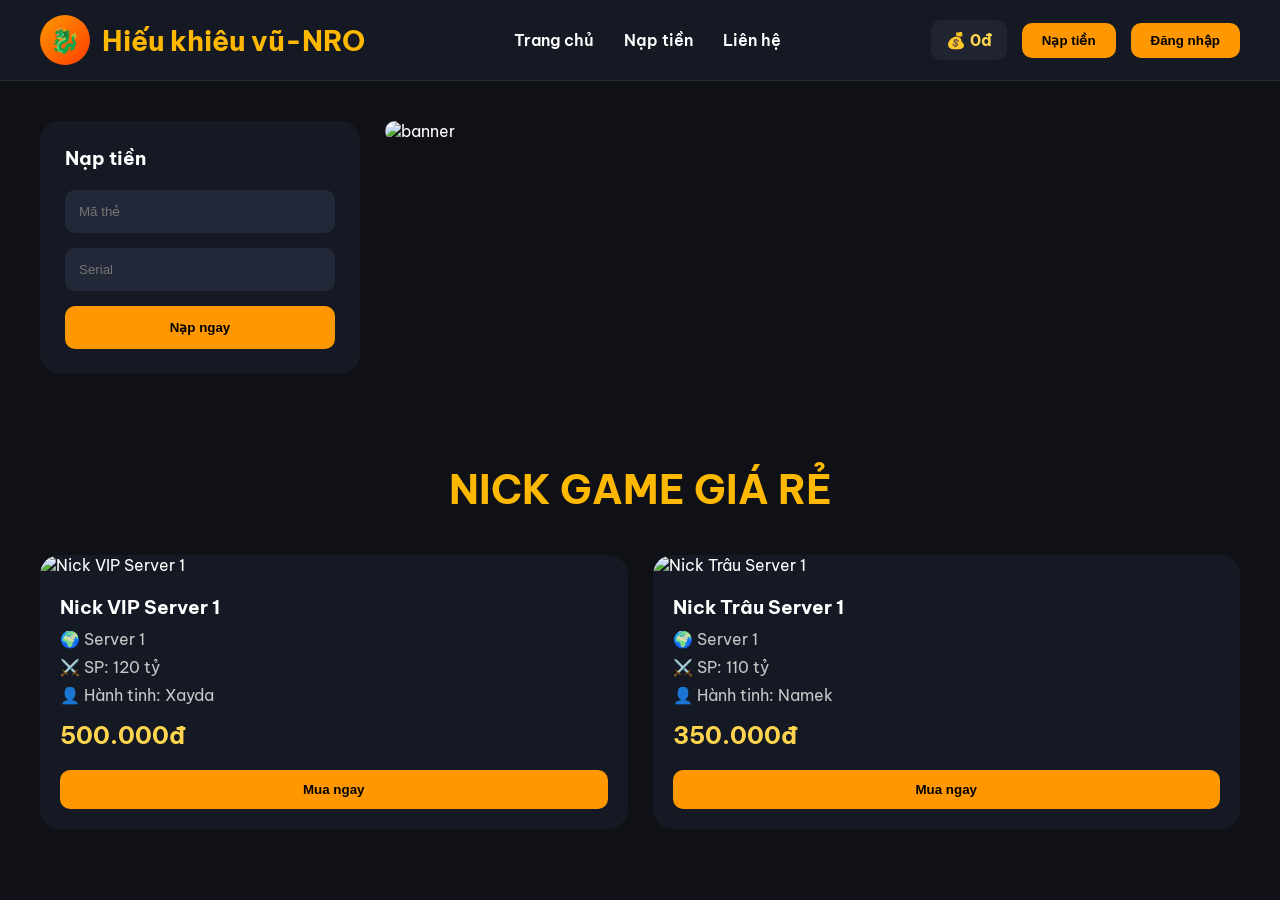
==== index.html @ 73c01722 "upload web" ====
<!DOCTYPE html>
<html lang="vi">
<head>
  <meta charset="UTF-8">
  <meta name="viewport" content="width=device-width, initial-scale=1.0">

  <title>Dragon Store</title>

  <link rel="preconnect" href="https://fonts.googleapis.com">
  <link rel="preconnect" href="https://fonts.gstatic.com" crossorigin>

  <link href="https://fonts.googleapis.com/css2?family=Be+Vietnam+Pro:wght@300;400;500;600;700;800&display=swap" rel="stylesheet">

  <link rel="stylesheet" href="css/style.css">
</head>
<body>

  <header>

    <div class="container navbar">

      <div class="logo">
        <div class="logo-icon">🐉</div>
        <h1>Hiếu khiêu vũ-NRO</h1>
      </div>

      <nav>
        <a href="#">Trang chủ</a>
        <a href="#">Nạp tiền</a>
        <a href="#">Liên hệ</a>
      </nav>

      <div class="header-right">

        <div class="balance" id="balance">
          💰 0đ
        </div>
        <button class="login-btn" onclick="openDepositModal()">
          Nạp tiền
        </button>

        <button class="login-btn">
          Đăng nhập
        </button>

      </div>

    </div>

  </header>

  <section class="hero">

    <div class="container hero-wrapper">

      <div class="deposit-box">

        <h3>Nạp tiền</h3>

        <input type="text" placeholder="Mã thẻ">
        <input type="text" placeholder="Serial">

        <button>Nạp ngay</button>

      </div>

      <div class="banner">

        <img src="images/banner.jpg" alt="banner">

      </div>

    </div>

  </section>

  <section class="products">

    <div class="container">

      <div class="section-title">
        <h2>NICK GAME GIÁ RẺ</h2>
      </div>

      <div id="nick-list" class="nick-grid"></div>

    </div>

  </section>

  <script src="js/main.js"></script>
  <div class="modal" id="deposit-modal">

  <div class="modal-content">

    <span class="close-btn" onclick="closeDepositModal()">
      &times;
    </span>

    <h2>Nạp tiền vào tài khoản</h2>

    <input 
      type="number"
      id="deposit-input"
      placeholder="Nhập số tiền"
    >

    <button onclick="depositMoney()">
      Xác nhận nạp
    </button>

  </div>

</div>
<script src="js/main.js"></script>

</body>
</html>
---- css/style.css ----
*{
    margin:0;
    padding:0;
    box-sizing:border-box;
}

body{
    font-family:'Be Vietnam Pro',sans-serif;
    background:#0f1117;
    color:white;
}

a{
    text-decoration:none;
    color:white;
}

.container{
    width:1200px;
    max-width:95%;
    margin:auto;
}

header{
    background:#151923;
    border-bottom:1px solid rgba(255,255,255,0.08);
}

.navbar{
    height:80px;
    display:flex;
    align-items:center;
    justify-content:space-between;
}

.logo{
    display:flex;
    align-items:center;
    gap:12px;
}

.logo h1{
    font-size:28px;
    color:#ffb800;
}

.logo-icon{
    width:50px;
    height:50px;
    border-radius:50%;
    background:linear-gradient(135deg,#ff9800,#ff3d00);
    display:flex;
    align-items:center;
    justify-content:center;
    font-size:24px;
}

nav{
    display:flex;
    gap:30px;
}

nav a{
    font-weight:600;
    transition:0.3s;
}

nav a:hover{
    color:#ffb800;
}

.header-right{
    display:flex;
    align-items:center;
    gap:15px;
}

.balance{
    background:#1f2430;
    padding:10px 15px;
    border-radius:10px;
    color:#ffd54f;
    font-weight:700;
}

.login-btn{
    padding:10px 20px;
    border:none;
    background:#ff9800;
    color:black;
    font-weight:bold;
    border-radius:10px;
    cursor:pointer;
}

.hero{
    padding:40px 0;
}

.hero-wrapper{
    display:flex;
    gap:25px;
}

.deposit-box{
    width:320px;
    background:#151923;
    padding:25px;
    border-radius:20px;
}

.deposit-box h3{
    margin-bottom:20px;
}

.deposit-box input{
    width:100%;
    padding:14px;
    margin-bottom:15px;
    border:none;
    border-radius:10px;
    background:#222838;
    color:white;
}

.deposit-box button{
    width:100%;
    padding:14px;
    border:none;
    background:#ff9800;
    border-radius:10px;
    font-weight:bold;
    cursor:pointer;
}

.banner{
    flex:1;
}

.banner img{
    width:100%;
    height:100%;
    object-fit:cover;
    border-radius:20px;
}

.products{
    padding:50px 0;
}

.section-title{
    text-align:center;
    margin-bottom:40px;
}

.section-title h2{
    font-size:40px;
    color:#ffb800;
}

.nick-grid{
    display:grid;
    grid-template-columns:repeat(auto-fit,minmax(250px,1fr));
    gap:25px;
}

.nick-card{
    background:#151923;
    border-radius:20px;
    overflow:hidden;
    transition:0.3s;
}

.nick-card:hover{
    transform:translateY(-5px);
}

.nick-card img{
    width:100%;
    height:220px;
    object-fit:cover;
}

.nick-content{
    padding:20px;
}

.nick-content h3{
    margin-bottom:10px;
}

.info{
    margin-bottom:8px;
    color:#c7c7c7;
}

.price{
    margin-top:15px;
    color:#ffd54f;
    font-size:24px;
    font-weight:700;
}

.buy-btn{
    width:100%;
    margin-top:20px;
    padding:12px;
    border:none;
    background:#ff9800;
    border-radius:10px;
    font-weight:bold;
    cursor:pointer;
}
.modal{
    position:fixed;
    inset:0;
    background:rgba(0,0,0,0.7);
    display:none;
    justify-content:center;
    align-items:center;
    z-index:999;
}

.modal-content{
    width:400px;
    background:#151923;
    padding:30px;
    border-radius:20px;
    position:relative;
}

.modal-content h2{
    margin-bottom:20px;
}

.modal-content input{
    width:100%;
    padding:14px;
    border:none;
    border-radius:10px;
    background:#222838;
    color:white;
    margin-bottom:20px;
}

.modal-content button{
    width:100%;
    padding:14px;
    border:none;
    background:#ff9800;
    border-radius:10px;
    font-weight:bold;
    cursor:pointer;
}

.close-btn{
    position:absolute;
    top:15px;
    right:20px;
    font-size:30px;
    cursor:pointer;
}
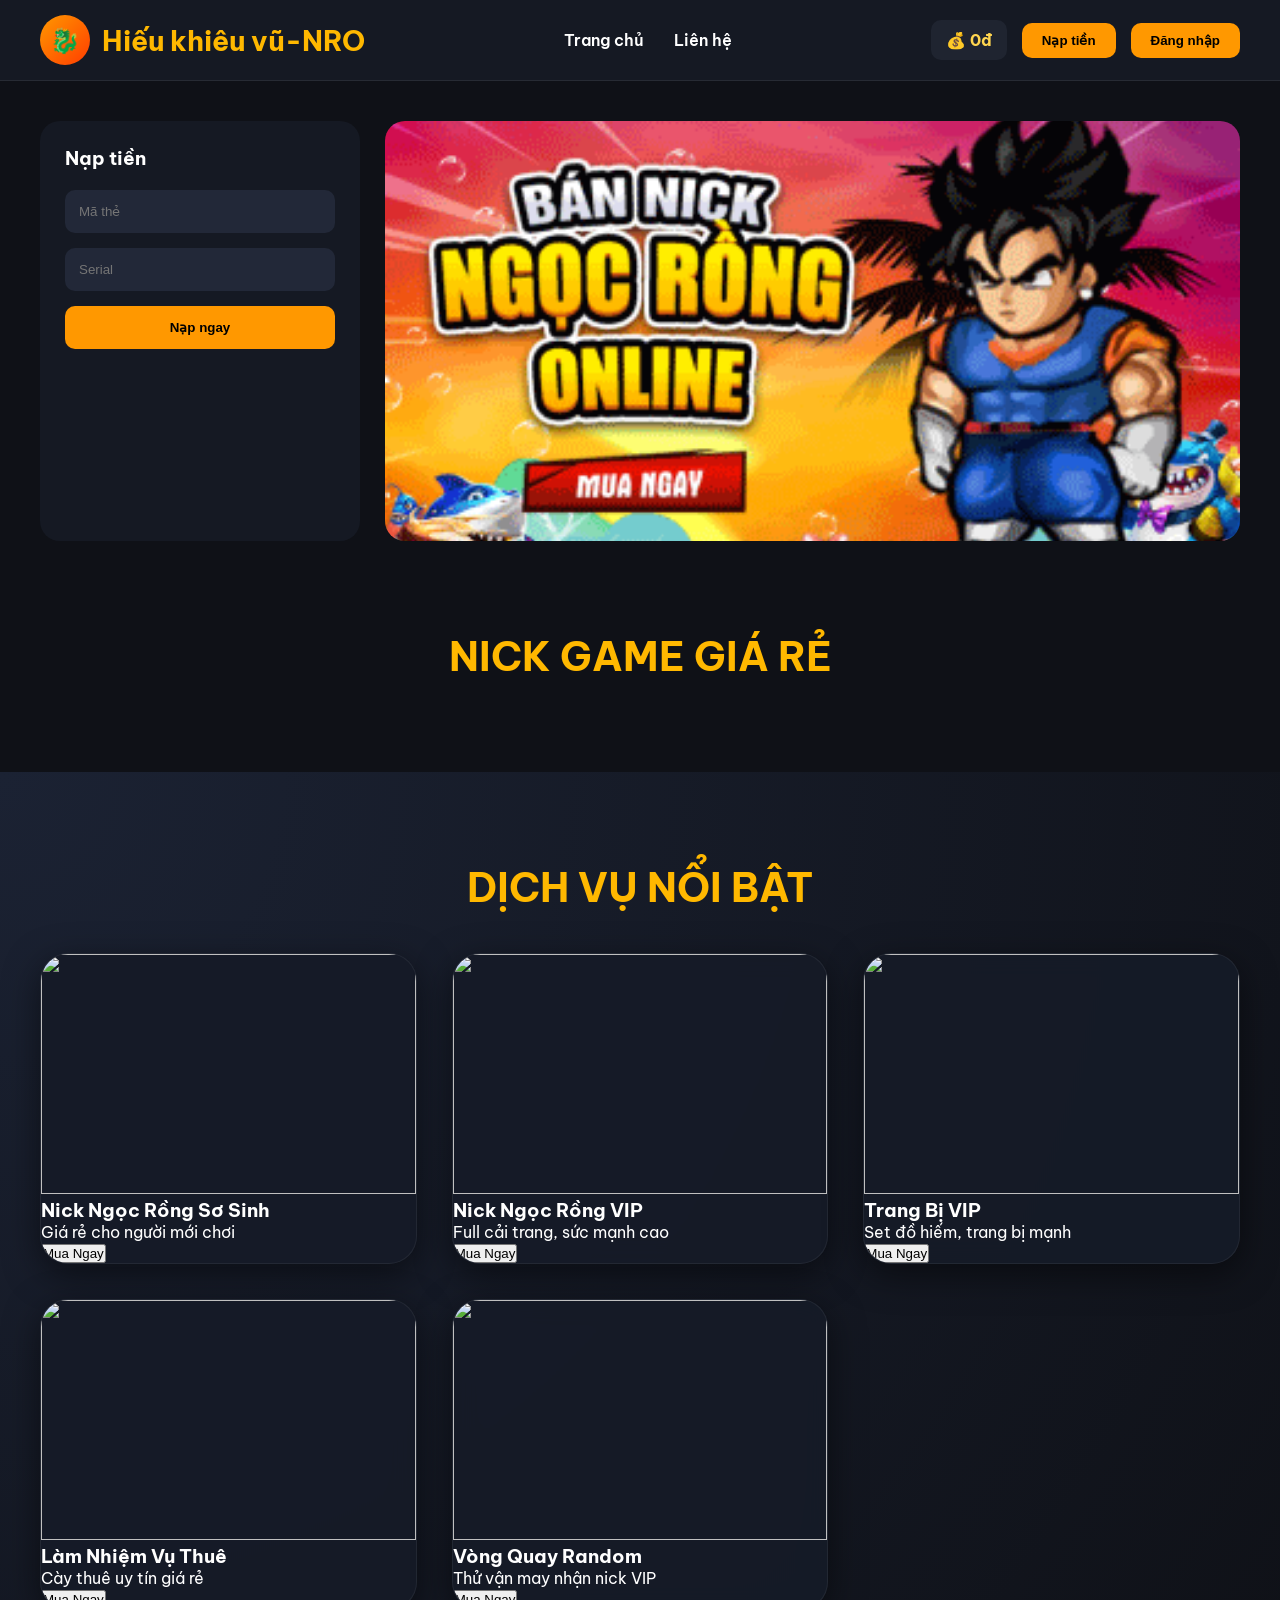
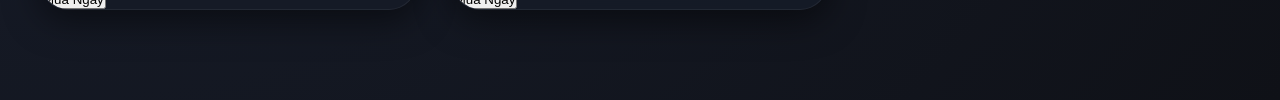
==== commit 0c6e4fb0: "upload web" ====
--- a/index.html
+++ b/index.html
@@ -26,8 +26,7 @@
 
       <nav>
         <a href="#">Trang chủ</a>
-        <a href="#">Nạp tiền</a>
-        <a href="#">Liên hệ</a>
+        <a href="https://www.facebook.com/share/18gwoZBv5W/" target="_blank">Liên hệ</a>
       </nav>
 
       <div class="header-right">
@@ -66,9 +65,13 @@
 
       <div class="banner">
 
-        <img src="images/banner.jpg" alt="banner">
+  <img 
+    id="slider"
+    src="images/hinh1.jpg"
+    alt="banner"
+  >
 
-      </div>
+</div>
 
     </div>
 
@@ -112,6 +115,66 @@
   </div>
 
 </div>
+<section class="services">
+
+  <div class="container">
+
+    <div class="section-title">
+      <h2>DỊCH VỤ NỔI BẬT</h2>
+    </div>
+
+    <div class="service-grid">
+
+      <div class="service-card">
+        <img src="images/sosinh.jpg" alt="">
+        <h3>Nick Ngọc Rồng Sơ Sinh</h3>
+        <p>Giá rẻ cho người mới chơi</p>
+        <a href="sosinh.html">
+          <button>Mua Ngay</button>
+        </a>
+      </div>
+
+      <div class="service-card">
+        <img src="images/vip.jpg" alt="">
+        <h3>Nick Ngọc Rồng VIP</h3>
+        <p>Full cải trang, sức mạnh cao</p>
+        <a href="nickvip.html">
+          <button>Mua Ngay</button>
+        </a>
+      </div>
+
+      <div class="service-card">
+        <img src="images/trangbi.jpg" alt="">
+        <h3>Trang Bị VIP</h3>
+        <p>Set đồ hiếm, trang bị mạnh</p>
+        <a href="trangbivip.html">
+          <button>Mua Ngay</button>
+        </a>
+      </div>
+
+      <div class="service-card">
+        <img src="images/thue.jpg" alt="">
+        <h3>Làm Nhiệm Vụ Thuê</h3>
+        <p>Cày thuê uy tín giá rẻ</p>
+        <a href="nhiemvuthue.html">
+          <button>Mua Ngay</button>
+        </a>
+      </div>
+
+      <div class="service-card">
+        <img src="images/random.jpg" alt="">
+        <h3>Vòng Quay Random</h3>
+        <p>Thử vận may nhận nick VIP</p>
+        <a href="vongquay.html">
+          <button>Mua Ngay</button>
+        </a>
+      </div>
+
+    </div>
+
+  </div>
+
+</section>
 <script src="js/main.js"></script>
 
 </body>
--- a/css/style.css
+++ b/css/style.css
@@ -135,13 +135,16 @@
 
 .banner{
     flex:1;
+    height:420px;
 }
 
 .banner img{
     width:100%;
-    height:100%;
+    height:420px;
     object-fit:cover;
     border-radius:20px;
+    display:block;
+    transition:opacity 0.3s ease;
 }
 
 .products{
@@ -259,4 +262,154 @@
     right:20px;
     font-size:30px;
     cursor:pointer;
+}
+.services{
+    padding:90px 0;
+    background:
+    radial-gradient(circle at top left,#1b2233,#0f1117);
+}
+
+.service-grid{
+    display:grid;
+    grid-template-columns:repeat(auto-fit,minmax(300px,1fr));
+    gap:35px;
+}
+
+.service-card{
+    position:relative;
+    background:rgba(22,27,39,0.95);
+    border-radius:28px;
+    overflow:hidden;
+    transition:0.45s;
+    border:1px solid rgba(255,255,255,0.06);
+    box-shadow:
+    0 10px 35px rgba(0,0,0,0.5);
+    backdrop-filter:blur(12px);
+}
+
+.service-card::before{
+    content:'';
+    position:absolute;
+    inset:0;
+    background:
+    linear-gradient(
+        135deg,
+        rgba(255,152,0,0.15),
+        transparent,
+        transparent
+    );
+    opacity:0;
+    transition:0.4s;
+}
+
+.service-card:hover::before{
+    opacity:1;
+}
+
+.service-card:hover{
+    transform:
+    translateY(-12px)
+    scale(1.02);
+
+    border-color:
+    rgba(255,184,0,0.4);
+
+    box-shadow:
+    0 20px 50px rgba(255,152,0,0.2);
+}
+
+.service-card img{
+    width:100%;
+    height:240px;
+    object-fit:cover;
+    transition:0.5s;
+}
+
+.service-card:hover img{
+    transform:scale(1.08);
+}
+.service-card:hover h3{
+
+    color:white;
+
+}
+
+.service-content{
+    padding:28px;
+    text-align:center;
+}
+
+.service-content h3{
+
+    font-size:34px;
+
+    font-weight:900;
+
+    color:#ffb800;
+
+    text-align:center;
+
+    margin-bottom:20px;
+
+    line-height:1.4;
+
+    text-transform:uppercase;
+
+    transition:0.3s;
+
+}
+
+.service-content p{
+
+    color:#d7dce5;
+
+    font-size:20px;
+
+    font-weight:600;
+
+    text-align:center;
+
+    margin-bottom:30px;
+
+}
+
+.service-content button{
+
+    width:100%;
+
+    padding:18px;
+
+    border:2px solid #ff9800;
+
+    border-radius:18px;
+
+    background:transparent;
+
+    color:#ffb800;
+
+    font-size:22px;
+
+    font-weight:900;
+
+    letter-spacing:1px;
+
+    cursor:pointer;
+
+    transition:0.35s;
+
+    text-transform:uppercase;
+
+}
+
+.service-content button:hover{
+
+    background:#ff9800;
+
+    color:white;
+
+    transform:translateY(-4px);
+
+    box-shadow:
+    0 12px 35px rgba(255,152,0,0.45);
+
 }
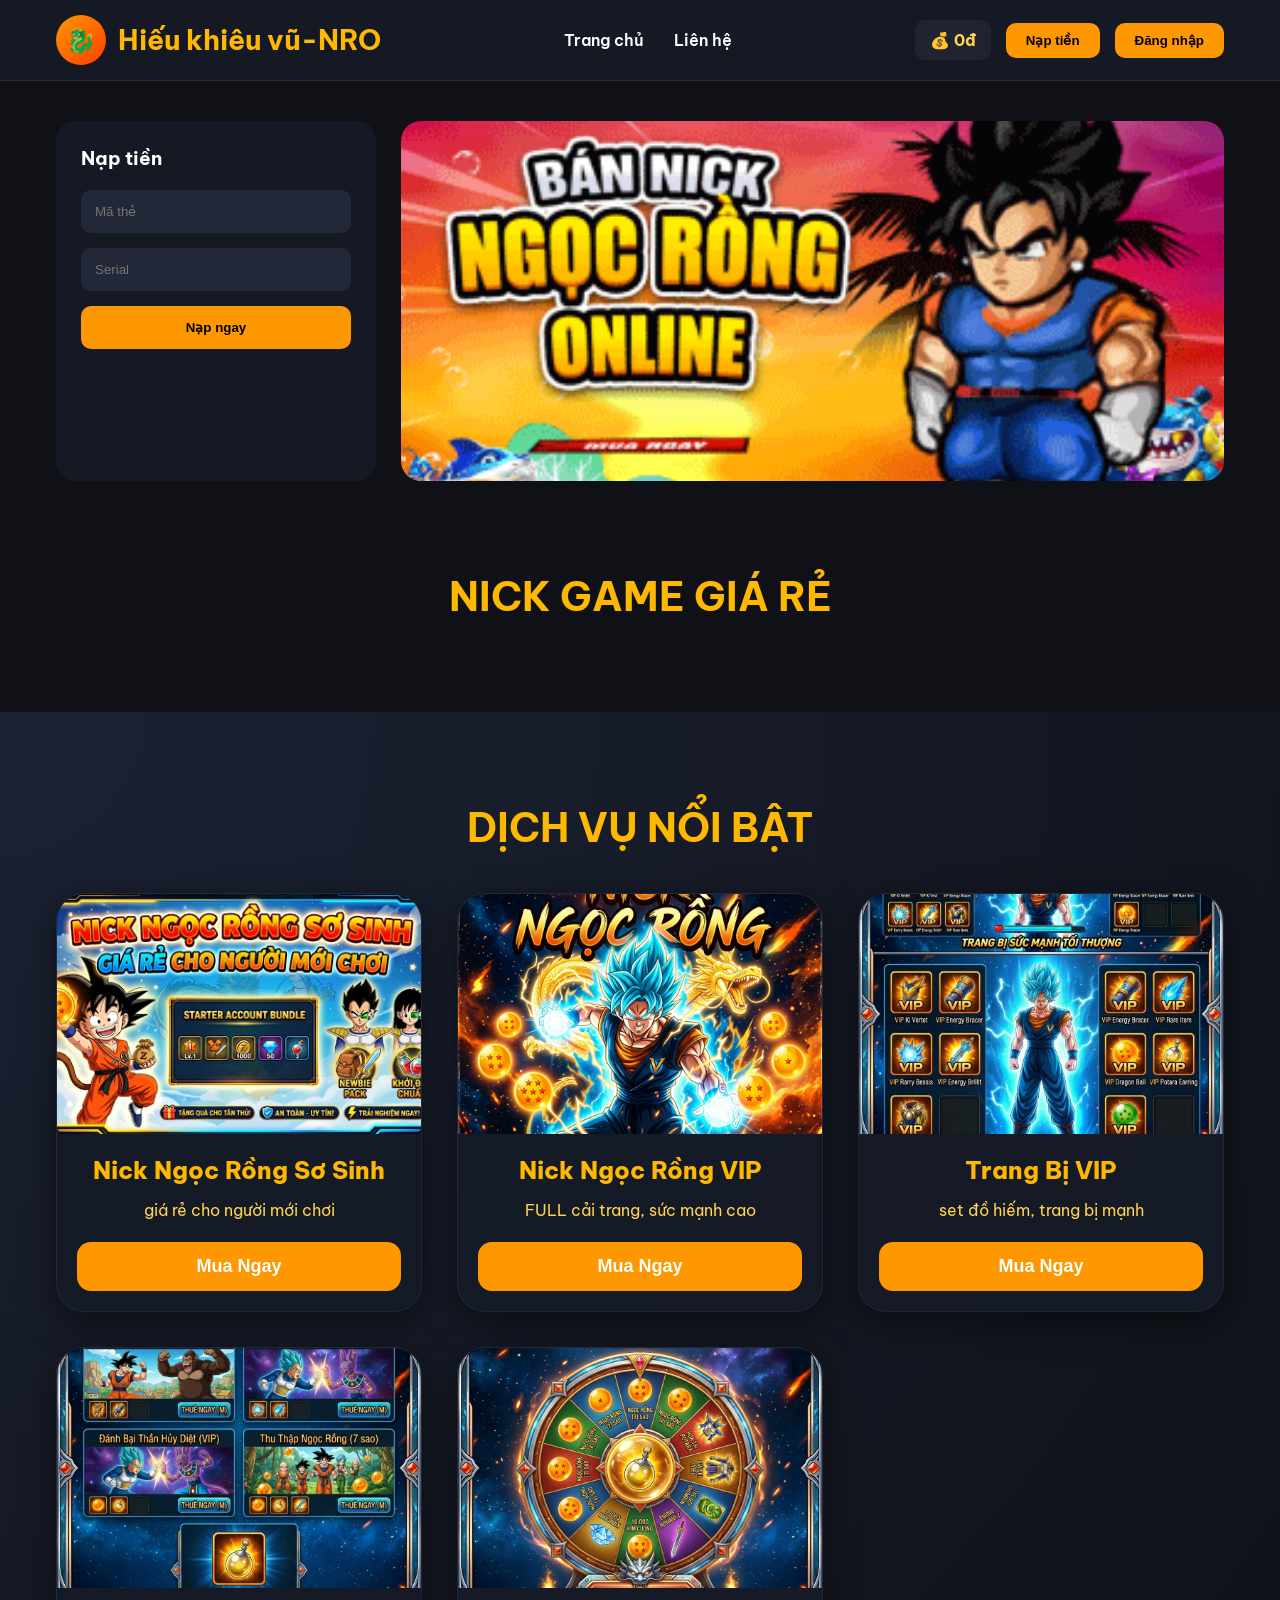
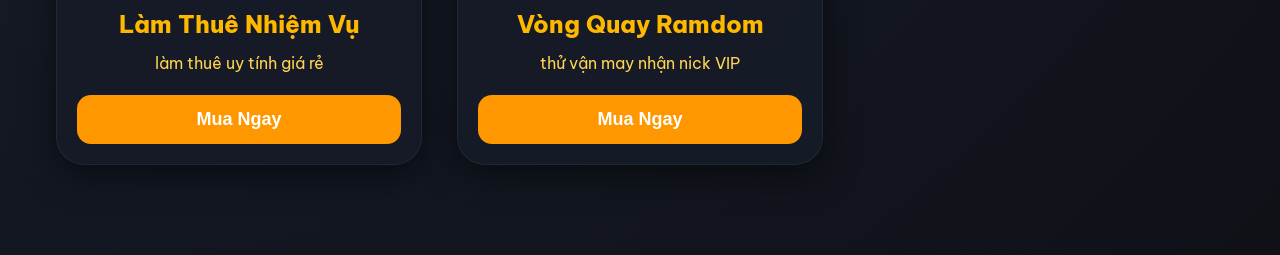
==== commit 368b3fe7: "upload web" ====
--- a/index.html
+++ b/index.html
@@ -127,47 +127,57 @@
 
       <div class="service-card">
         <img src="images/sosinh.jpg" alt="">
-        <h3>Nick Ngọc Rồng Sơ Sinh</h3>
-        <p>Giá rẻ cho người mới chơi</p>
-        <a href="sosinh.html">
-          <button>Mua Ngay</button>
-        </a>
+        <div class="service-content">
+          <h3>Nick Ngọc Rồng Sơ Sinh</h3>
+          <p>giá rẻ cho người mới chơi</p>
+          <a href="nicksosinh.html">
+            <button>Mua Ngay</button>
+          </a>
+        </div>
       </div>
 
       <div class="service-card">
         <img src="images/vip.jpg" alt="">
-        <h3>Nick Ngọc Rồng VIP</h3>
-        <p>Full cải trang, sức mạnh cao</p>
-        <a href="nickvip.html">
-          <button>Mua Ngay</button>
-        </a>
+        <div class="service-content">
+          <h3>Nick Ngọc Rồng VIP</h3>
+          <p>FULL cải trang, sức mạnh cao</p>
+          <a href="nickvip.html">
+            <button>Mua Ngay</button>
+          </a>
+        </div>
       </div>
 
       <div class="service-card">
-        <img src="images/trangbi.jpg" alt="">
-        <h3>Trang Bị VIP</h3>
-        <p>Set đồ hiếm, trang bị mạnh</p>
-        <a href="trangbivip.html">
-          <button>Mua Ngay</button>
-        </a>
+        <img src="images/trangbivip.jpg" alt="">
+        <div class="service-content">
+          <h3>Trang Bị VIP</h3>
+          <p>set đồ hiếm, trang bị mạnh</p>
+          <a href="trangbivip.html">
+            <button>Mua Ngay</button>
+          </a>
+        </div>
       </div>
 
       <div class="service-card">
         <img src="images/thue.jpg" alt="">
-        <h3>Làm Nhiệm Vụ Thuê</h3>
-        <p>Cày thuê uy tín giá rẻ</p>
-        <a href="nhiemvuthue.html">
-          <button>Mua Ngay</button>
-        </a>
+        <div class="service-content">
+          <h3>Làm Thuê Nhiệm Vụ</h3>
+          <p>làm thuê uy tính giá rẻ</p>
+          <a href="lamthue.html">
+            <button>Mua Ngay</button>
+          </a>
+        </div>
       </div>
 
       <div class="service-card">
-        <img src="images/random.jpg" alt="">
-        <h3>Vòng Quay Random</h3>
-        <p>Thử vận may nhận nick VIP</p>
-        <a href="vongquay.html">
-          <button>Mua Ngay</button>
-        </a>
+        <img src="images/ramdom.jpg" alt="">
+        <div class="service-content">
+          <h3>Vòng Quay Ramdom</h3>
+          <p>thử vận may nhận nick VIP</p>
+          <a href="vongquay.html">
+            <button>Mua Ngay</button>
+          </a>
+        </div>
       </div>
 
     </div>
--- a/css/style.css
+++ b/css/style.css
@@ -4,6 +4,11 @@
     box-sizing:border-box;
 }
 
+html,
+body{
+    overflow-x:hidden;
+}
+
 body{
     font-family:'Be Vietnam Pro',sans-serif;
     background:#0f1117;
@@ -16,10 +21,14 @@
 }
 
 .container{
-    width:1200px;
-    max-width:95%;
+    width:min(1200px,100%);
     margin:auto;
-}
+    padding-inline:16px;
+}
+
+/* =========================
+   HEADER
+========================= */
 
 header{
     background:#151923;
@@ -27,10 +36,11 @@
 }
 
 .navbar{
-    height:80px;
+    min-height:80px;
     display:flex;
     align-items:center;
     justify-content:space-between;
+    gap:20px;
 }
 
 .logo{
@@ -42,6 +52,7 @@
 .logo h1{
     font-size:28px;
     color:#ffb800;
+    line-height:1.2;
 }
 
 .logo-icon{
@@ -91,19 +102,30 @@
     font-weight:bold;
     border-radius:10px;
     cursor:pointer;
-}
+    transition:0.3s;
+}
+
+.login-btn:hover{
+    transform:translateY(-2px);
+}
+
+/* =========================
+   HERO
+========================= */
 
 .hero{
     padding:40px 0;
 }
 
 .hero-wrapper{
-    display:flex;
+    display:grid;
+    grid-template-columns:minmax(280px,320px) 1fr;
     gap:25px;
 }
 
 .deposit-box{
-    width:320px;
+    width:100%;
+    max-width:320px;
     background:#151923;
     padding:25px;
     border-radius:20px;
@@ -134,18 +156,22 @@
 }
 
 .banner{
-    flex:1;
-    height:420px;
+    width:100%;
+    aspect-ratio:16/7;
+    min-height:220px;
 }
 
 .banner img{
     width:100%;
-    height:420px;
+    height:100%;
     object-fit:cover;
     border-radius:20px;
     display:block;
-    transition:opacity 0.3s ease;
-}
+}
+
+/* =========================
+   PRODUCTS
+========================= */
 
 .products{
     padding:50px 0;
@@ -157,7 +183,7 @@
 }
 
 .section-title h2{
-    font-size:40px;
+    font-size:clamp(28px,8vw,40px);
     color:#ffb800;
 }
 
@@ -182,6 +208,7 @@
     width:100%;
     height:220px;
     object-fit:cover;
+    display:block;
 }
 
 .nick-content{
@@ -214,6 +241,11 @@
     font-weight:bold;
     cursor:pointer;
 }
+
+/* =========================
+   MODAL
+========================= */
+
 .modal{
     position:fixed;
     inset:0;
@@ -225,7 +257,8 @@
 }
 
 .modal-content{
-    width:400px;
+    width:95%;
+    max-width:400px;
     background:#151923;
     padding:30px;
     border-radius:20px;
@@ -263,6 +296,11 @@
     font-size:30px;
     cursor:pointer;
 }
+
+/* =========================
+   SERVICES
+========================= */
+
 .services{
     padding:90px 0;
     background:
@@ -282,9 +320,11 @@
     overflow:hidden;
     transition:0.45s;
     border:1px solid rgba(255,255,255,0.06);
-    box-shadow:
-    0 10px 35px rgba(0,0,0,0.5);
+    box-shadow:0 10px 35px rgba(0,0,0,0.5);
     backdrop-filter:blur(12px);
+    display:flex;
+    flex-direction:column;
+    height:100%;
 }
 
 .service-card::before{
@@ -307,15 +347,9 @@
 }
 
 .service-card:hover{
-    transform:
-    translateY(-12px)
-    scale(1.02);
-
-    border-color:
-    rgba(255,184,0,0.4);
-
-    box-shadow:
-    0 20px 50px rgba(255,152,0,0.2);
+    transform:translateY(-12px) scale(1.02);
+    border-color:rgba(255,184,0,0.4);
+    box-shadow:0 20px 50px rgba(255,152,0,0.2);
 }
 
 .service-card img{
@@ -323,93 +357,127 @@
     height:240px;
     object-fit:cover;
     transition:0.5s;
+    display:block;
 }
 
 .service-card:hover img{
     transform:scale(1.08);
 }
-.service-card:hover h3{
-
+
+.service-content{
+    padding:20px;
+    text-align:center;
+    display:flex;
+    flex-direction:column;
+    flex:1;
+}
+
+.service-content h3{
+    font-size:24px;
+    font-weight:800;
+    color:#ffb800;
+    margin-bottom:10px;
+    line-height:1.4;
+}
+
+.service-content p{
+    font-size:16px;
+    color:#ffd54f;
+    margin-bottom:20px;
+    line-height:1.5;
+}
+
+.service-content a{
+    margin-top:auto;
+}
+
+.service-content button{
+    width:100%;
+    padding:14px;
+    border:none;
+    border-radius:14px;
+    background:#ff9800;
     color:white;
-
-}
-
-.service-content{
-    padding:28px;
-    text-align:center;
-}
-
-.service-content h3{
-
-    font-size:34px;
-
-    font-weight:900;
-
-    color:#ffb800;
-
-    text-align:center;
-
-    margin-bottom:20px;
-
-    line-height:1.4;
-
-    text-transform:uppercase;
-
+    font-size:18px;
+    font-weight:700;
+    cursor:pointer;
     transition:0.3s;
-
-}
-
-.service-content p{
-
-    color:#d7dce5;
-
-    font-size:20px;
-
-    font-weight:600;
-
-    text-align:center;
-
-    margin-bottom:30px;
-
-}
-
-.service-content button{
-
-    width:100%;
-
-    padding:18px;
-
-    border:2px solid #ff9800;
-
-    border-radius:18px;
-
-    background:transparent;
-
-    color:#ffb800;
-
-    font-size:22px;
-
-    font-weight:900;
-
-    letter-spacing:1px;
-
-    cursor:pointer;
-
-    transition:0.35s;
-
-    text-transform:uppercase;
-
 }
 
 .service-content button:hover{
-
-    background:#ff9800;
-
-    color:white;
-
-    transform:translateY(-4px);
-
-    box-shadow:
-    0 12px 35px rgba(255,152,0,0.45);
+    background:#ffb800;
+    transform:translateY(-3px);
+}
+
+/* =========================
+   RESPONSIVE
+========================= */
+
+@media (max-width:768px){
+
+    .navbar{
+        flex-direction:column;
+        align-items:center;
+        justify-content:center;
+        padding:20px 0;
+        gap:15px;
+    }
+
+    .logo{
+        flex-direction:column;
+        text-align:center;
+    }
+
+    .logo h1{
+        font-size:22px;
+    }
+
+    nav{
+        justify-content:center;
+        flex-wrap:wrap;
+        gap:15px;
+    }
+
+    nav a{
+        font-size:15px;
+    }
+
+    .header-right{
+        width:100%;
+        justify-content:center;
+        flex-wrap:wrap;
+        gap:10px;
+    }
+
+    .login-btn{
+        padding:10px 15px;
+        font-size:14px;
+    }
+
+    .balance{
+        font-size:14px;
+        padding:10px;
+    }
+
+    .hero-wrapper{
+        grid-template-columns:1fr;
+    }
+
+    .deposit-box{
+        max-width:100%;
+    }
+
+    .banner{
+        min-height:220px;
+    }
+
+    .service-grid,
+    .nick-grid{
+        grid-template-columns:1fr;
+    }
+
+    .service-card img{
+        height:220px;
+    }
 
 }
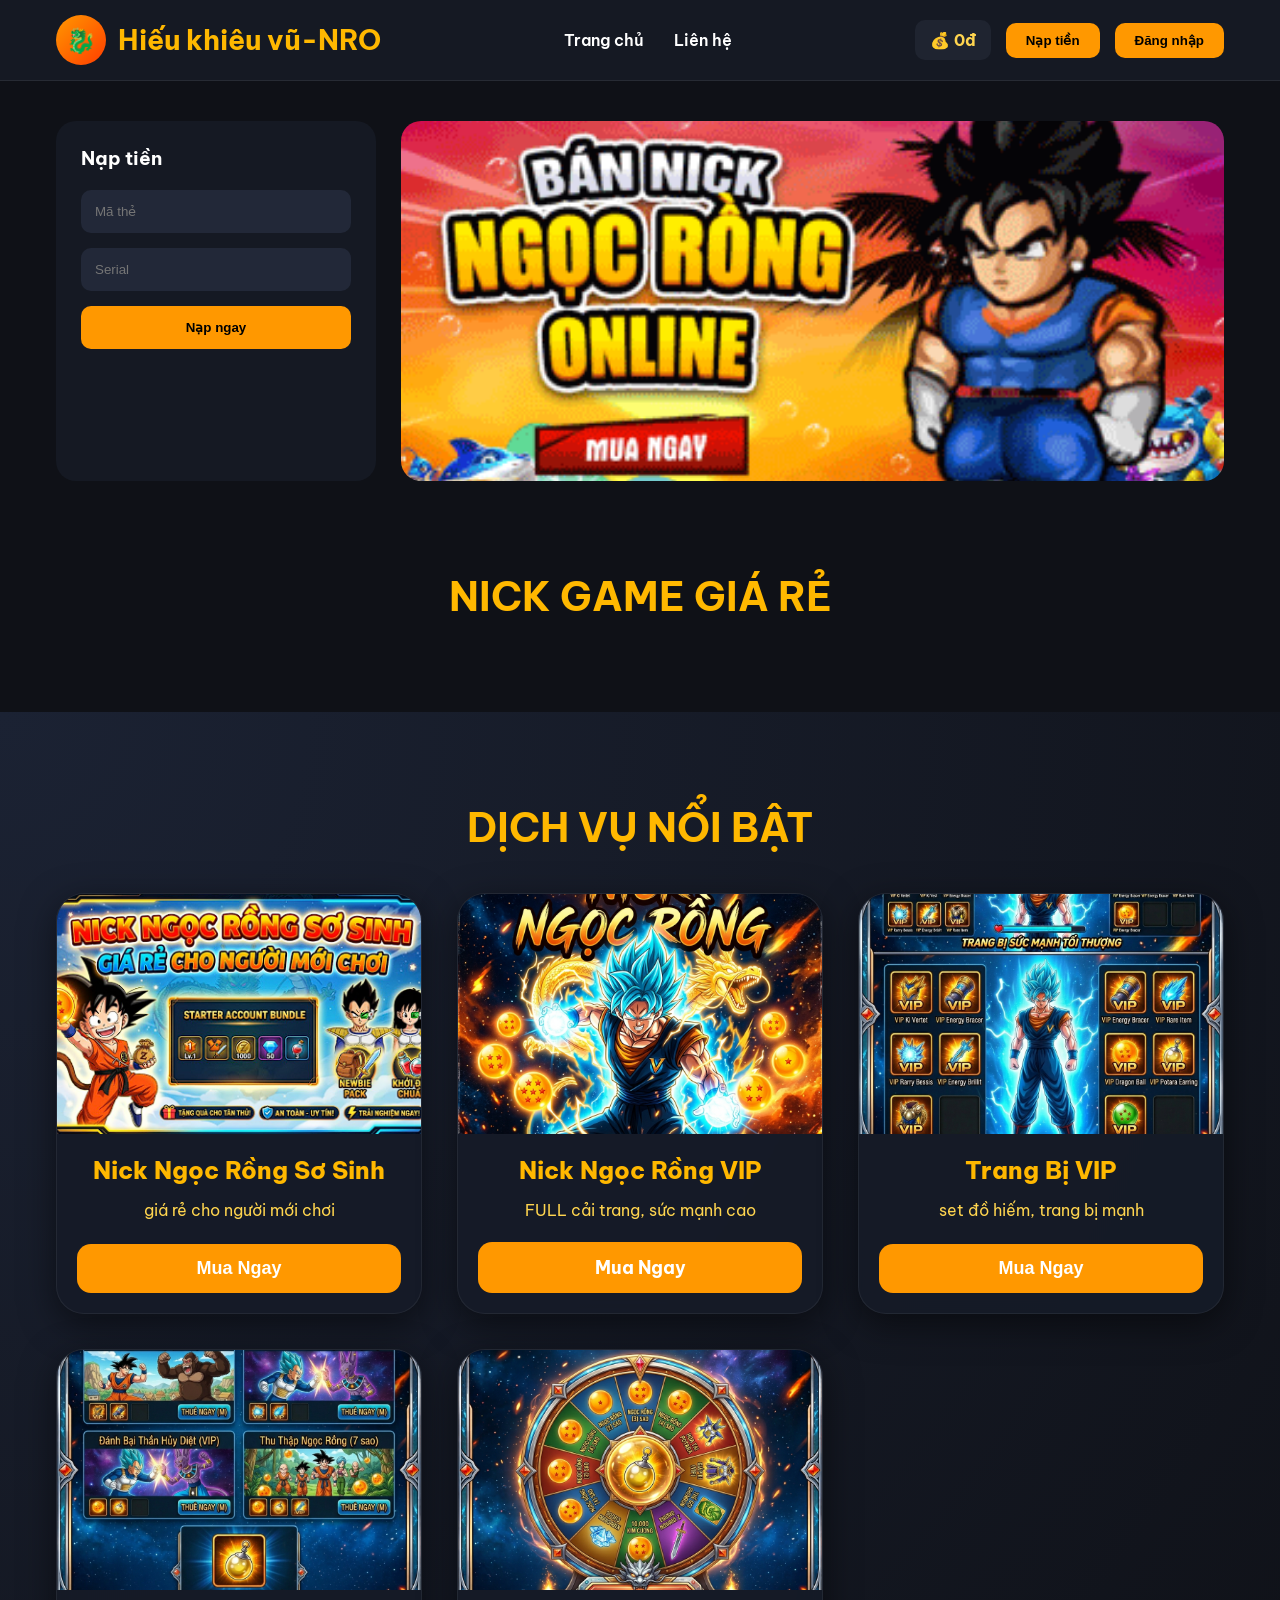
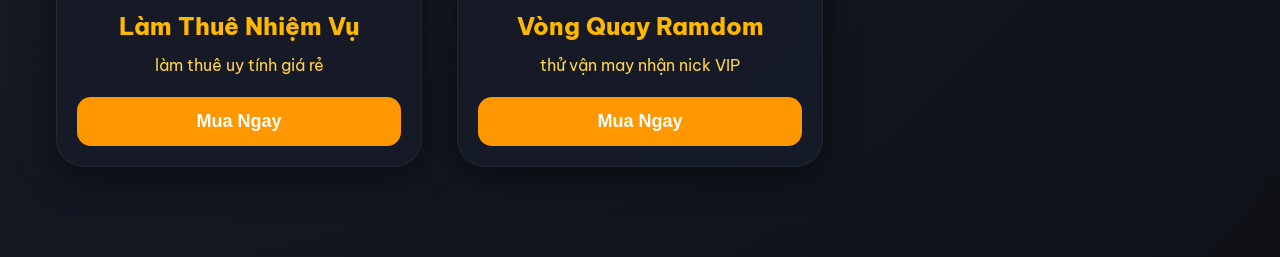
==== commit 59bf9fcc: "upload web" ====
--- a/index.html
+++ b/index.html
@@ -141,8 +141,8 @@
         <div class="service-content">
           <h3>Nick Ngọc Rồng VIP</h3>
           <p>FULL cải trang, sức mạnh cao</p>
-          <a href="nickvip.html">
-            <button>Mua Ngay</button>
+          <a class="buy-link" href="./nicksosinh.html">
+            Mua Ngay
           </a>
         </div>
       </div>
--- a/css/style.css
+++ b/css/style.css
@@ -480,4 +480,24 @@
         height:220px;
     }
 
+}
+/*nick-so-sinh*/
+.buy-link{
+    display:block;
+    width:100%;
+    padding:14px;
+    border-radius:14px;
+    background:#ff9800;
+    color:white;
+    font-size:18px;
+    font-weight:700;
+    text-align:center;
+    transition:0.3s;
+    position:relative;
+    z-index:999;
+}
+
+.buy-link:hover{
+    background:#ffb800;
+    transform:translateY(-3px);
 }
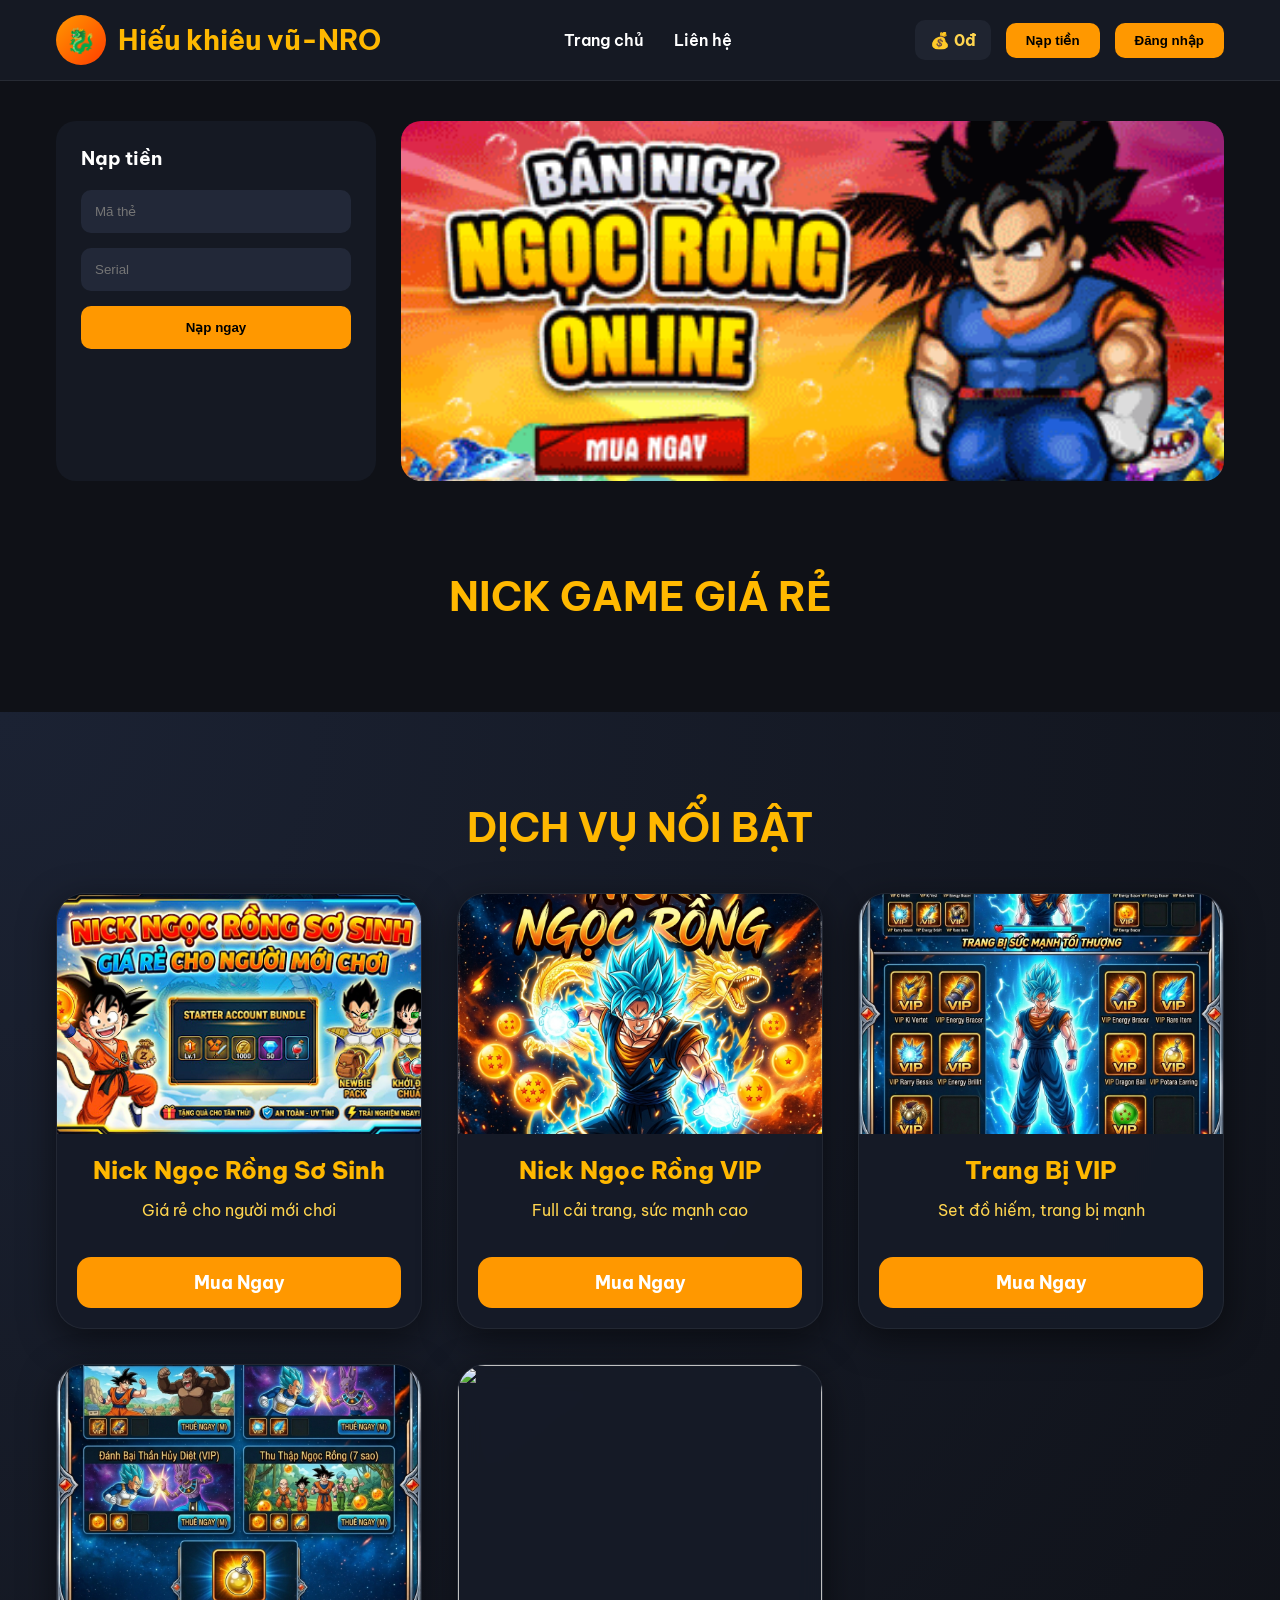
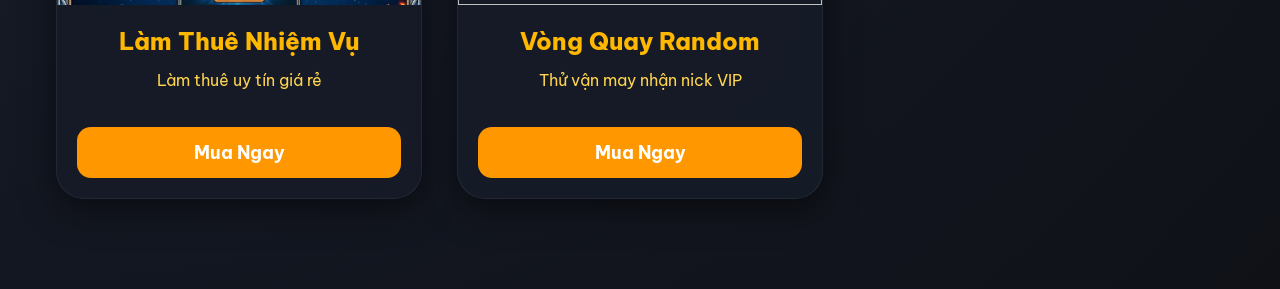
==== commit 113632fc: "upload web" ====
--- a/index.html
+++ b/index.html
@@ -125,60 +125,129 @@
 
     <div class="service-grid">
 
-      <div class="service-card">
-        <img src="images/sosinh.jpg" alt="">
-        <div class="service-content">
-          <h3>Nick Ngọc Rồng Sơ Sinh</h3>
-          <p>giá rẻ cho người mới chơi</p>
-          <a href="nicksosinh.html">
-            <button>Mua Ngay</button>
-          </a>
-        </div>
-      </div>
-
-      <div class="service-card">
-        <img src="images/vip.jpg" alt="">
-        <div class="service-content">
-          <h3>Nick Ngọc Rồng VIP</h3>
-          <p>FULL cải trang, sức mạnh cao</p>
-          <a class="buy-link" href="./nicksosinh.html">
-            Mua Ngay
-          </a>
-        </div>
-      </div>
-
-      <div class="service-card">
-        <img src="images/trangbivip.jpg" alt="">
-        <div class="service-content">
-          <h3>Trang Bị VIP</h3>
-          <p>set đồ hiếm, trang bị mạnh</p>
-          <a href="trangbivip.html">
-            <button>Mua Ngay</button>
-          </a>
-        </div>
-      </div>
-
-      <div class="service-card">
-        <img src="images/thue.jpg" alt="">
-        <div class="service-content">
-          <h3>Làm Thuê Nhiệm Vụ</h3>
-          <p>làm thuê uy tính giá rẻ</p>
-          <a href="lamthue.html">
-            <button>Mua Ngay</button>
-          </a>
-        </div>
-      </div>
-
-      <div class="service-card">
-        <img src="images/ramdom.jpg" alt="">
-        <div class="service-content">
-          <h3>Vòng Quay Ramdom</h3>
-          <p>thử vận may nhận nick VIP</p>
-          <a href="vongquay.html">
-            <button>Mua Ngay</button>
-          </a>
-        </div>
-      </div>
+      <!-- NICK SƠ SINH -->
+
+      <a href="./nicksosinh.html" class="service-link">
+
+        <div class="service-card">
+
+          <img src="images/sosinh.jpg" alt="">
+
+          <div class="service-content">
+
+            <h3>Nick Ngọc Rồng Sơ Sinh</h3>
+
+            <p>Giá rẻ cho người mới chơi</p>
+
+            <div class="buy-link">
+              Mua Ngay
+            </div>
+
+          </div>
+
+        </div>
+
+      </a>
+
+
+      <!-- NICK VIP -->
+
+      <a href="./nickvip.html" class="service-link">
+
+        <div class="service-card">
+
+          <img src="images/vip.jpg" alt="">
+
+          <div class="service-content">
+
+            <h3>Nick Ngọc Rồng VIP</h3>
+
+            <p>Full cải trang, sức mạnh cao</p>
+
+            <div class="buy-link">
+              Mua Ngay
+            </div>
+
+          </div>
+
+        </div>
+
+      </a>
+
+
+      <!-- TRANG BỊ VIP -->
+
+      <a href="./trangbivip.html" class="service-link">
+
+        <div class="service-card">
+
+          <img src="images/trangbivip.jpg" alt="">
+
+          <div class="service-content">
+
+            <h3>Trang Bị VIP</h3>
+
+            <p>Set đồ hiếm, trang bị mạnh</p>
+
+            <div class="buy-link">
+              Mua Ngay
+            </div>
+
+          </div>
+
+        </div>
+
+      </a>
+
+
+      <!-- LÀM THUÊ -->
+
+      <a href="./lamthue.html" class="service-link">
+
+        <div class="service-card">
+
+          <img src="images/thue.jpg" alt="">
+
+          <div class="service-content">
+
+            <h3>Làm Thuê Nhiệm Vụ</h3>
+
+            <p>Làm thuê uy tín giá rẻ</p>
+
+            <div class="buy-link">
+              Mua Ngay
+            </div>
+
+          </div>
+
+        </div>
+
+      </a>
+
+
+      <!-- VÒNG QUAY -->
+
+      <a href="./vongquay.html" class="service-link">
+
+        <div class="service-card">
+
+          <img src="images/random.jpg" alt="">
+
+          <div class="service-content">
+
+            <h3>Vòng Quay Random</h3>
+
+            <p>Thử vận may nhận nick VIP</p>
+
+            <div class="buy-link">
+              Mua Ngay
+            </div>
+
+          </div>
+
+        </div>
+
+      </a>
 
     </div>
 
--- a/css/style.css
+++ b/css/style.css
@@ -482,22 +482,227 @@
 
 }
 /*nick-so-sinh*/
+.service-link{
+    text-decoration:none;
+    display:block;
+}
+
 .buy-link{
-    display:block;
     width:100%;
     padding:14px;
     border-radius:14px;
     background:#ff9800;
     color:white;
+    text-align:center;
     font-size:18px;
     font-weight:700;
-    text-align:center;
+    margin-top:15px;
+}
+/* =========================
+   SEARCH + FILTER
+========================= */
+
+.search-box{
+    display:flex;
+    flex-wrap:wrap;
+    gap:15px;
+    margin:40px 0;
+    padding:25px;
+    background:#151923;
+    border-radius:24px;
+    border:1px solid rgba(255,255,255,0.06);
+    box-shadow:
+    0 10px 30px rgba(0,0,0,0.35);
+}
+
+.search-box input,
+.search-box select{
+    flex:1;
+    min-width:180px;
+    padding:15px 18px;
+    border:none;
+    outline:none;
+    border-radius:14px;
+    background:#222838;
+    color:white;
+    font-size:15px;
+    font-weight:600;
     transition:0.3s;
-    position:relative;
-    z-index:999;
-}
-
-.buy-link:hover{
-    background:#ffb800;
-    transform:translateY(-3px);
+}
+
+.search-box input:focus,
+.search-box select:focus{
+    border:1px solid #ff9800;
+    box-shadow:
+    0 0 15px rgba(255,152,0,0.35);
+}
+
+.search-box input::placeholder{
+    color:#a7acb8;
+}
+
+.search-box button{
+    padding:15px 25px;
+    border:none;
+    border-radius:14px;
+    background:linear-gradient(
+        135deg,
+        #ff9800,
+        #ffb800
+    );
+    color:#111;
+    font-size:15px;
+    font-weight:800;
+    cursor:pointer;
+    transition:0.35s;
+}
+
+.search-box button:hover{
+    transform:
+    translateY(-3px)
+    scale(1.03);
+
+    box-shadow:
+    0 10px 25px rgba(255,152,0,0.35);
+}
+
+
+/* NÚT XÓA LỌC */
+
+.reset-btn{
+    background:
+    linear-gradient(
+        135deg,
+        #ff3d00,
+        #ff6d00
+    ) !important;
+
+    color:white !important;
+}
+
+.reset-btn:hover{
+    box-shadow:
+    0 10px 25px rgba(255,61,0,0.35);
+}
+
+
+/* =========================
+   SHOP CARD
+========================= */
+
+.shop-grid{
+    display:grid;
+    grid-template-columns:
+    repeat(auto-fit,minmax(280px,1fr));
+
+    gap:30px;
+}
+
+.shop-card{
+    background:#151923;
+    border-radius:24px;
+    overflow:hidden;
+    transition:0.4s;
+    border:1px solid rgba(255,255,255,0.06);
+    box-shadow:
+    0 10px 30px rgba(0,0,0,0.35);
+}
+
+.shop-card:hover{
+    transform:
+    translateY(-8px)
+    scale(1.02);
+
+    border-color:
+    rgba(255,184,0,0.3);
+
+    box-shadow:
+    0 20px 45px rgba(255,152,0,0.18);
+}
+
+.shop-card img{
+    width:100%;
+    height:240px;
+    object-fit:cover;
+    display:block;
+}
+
+.shop-info{
+    padding:22px;
+}
+
+.shop-info h3{
+    font-size:24px;
+    color:#ffb800;
+    margin-bottom:15px;
+    font-weight:800;
+}
+
+.shop-info p{
+    color:#d4d8df;
+    margin-bottom:10px;
+    font-size:15px;
+    font-weight:500;
+}
+
+.shop-price{
+    margin-top:20px;
+    font-size:28px;
+    color:#ffd54f;
+    font-weight:900;
+}
+
+.shop-info button{
+    width:100%;
+    margin-top:20px;
+    padding:15px;
+    border:none;
+    border-radius:14px;
+    background:
+    linear-gradient(
+        135deg,
+        #ff9800,
+        #ffb800
+    );
+
+    color:#111;
+    font-size:16px;
+    font-weight:800;
+    cursor:pointer;
+    transition:0.35s;
+}
+
+.shop-info button:hover{
+    transform:
+    translateY(-3px);
+
+    box-shadow:
+    0 10px 25px rgba(255,152,0,0.35);
+}
+
+
+/* =========================
+   MOBILE
+========================= */
+
+@media (max-width:768px){
+
+    .search-box{
+        padding:18px;
+    }
+
+    .search-box input,
+    .search-box select,
+    .search-box button{
+        width:100%;
+    }
+
+    .shop-info h3{
+        font-size:20px;
+    }
+
+    .shop-price{
+        font-size:24px;
+    }
+
 }
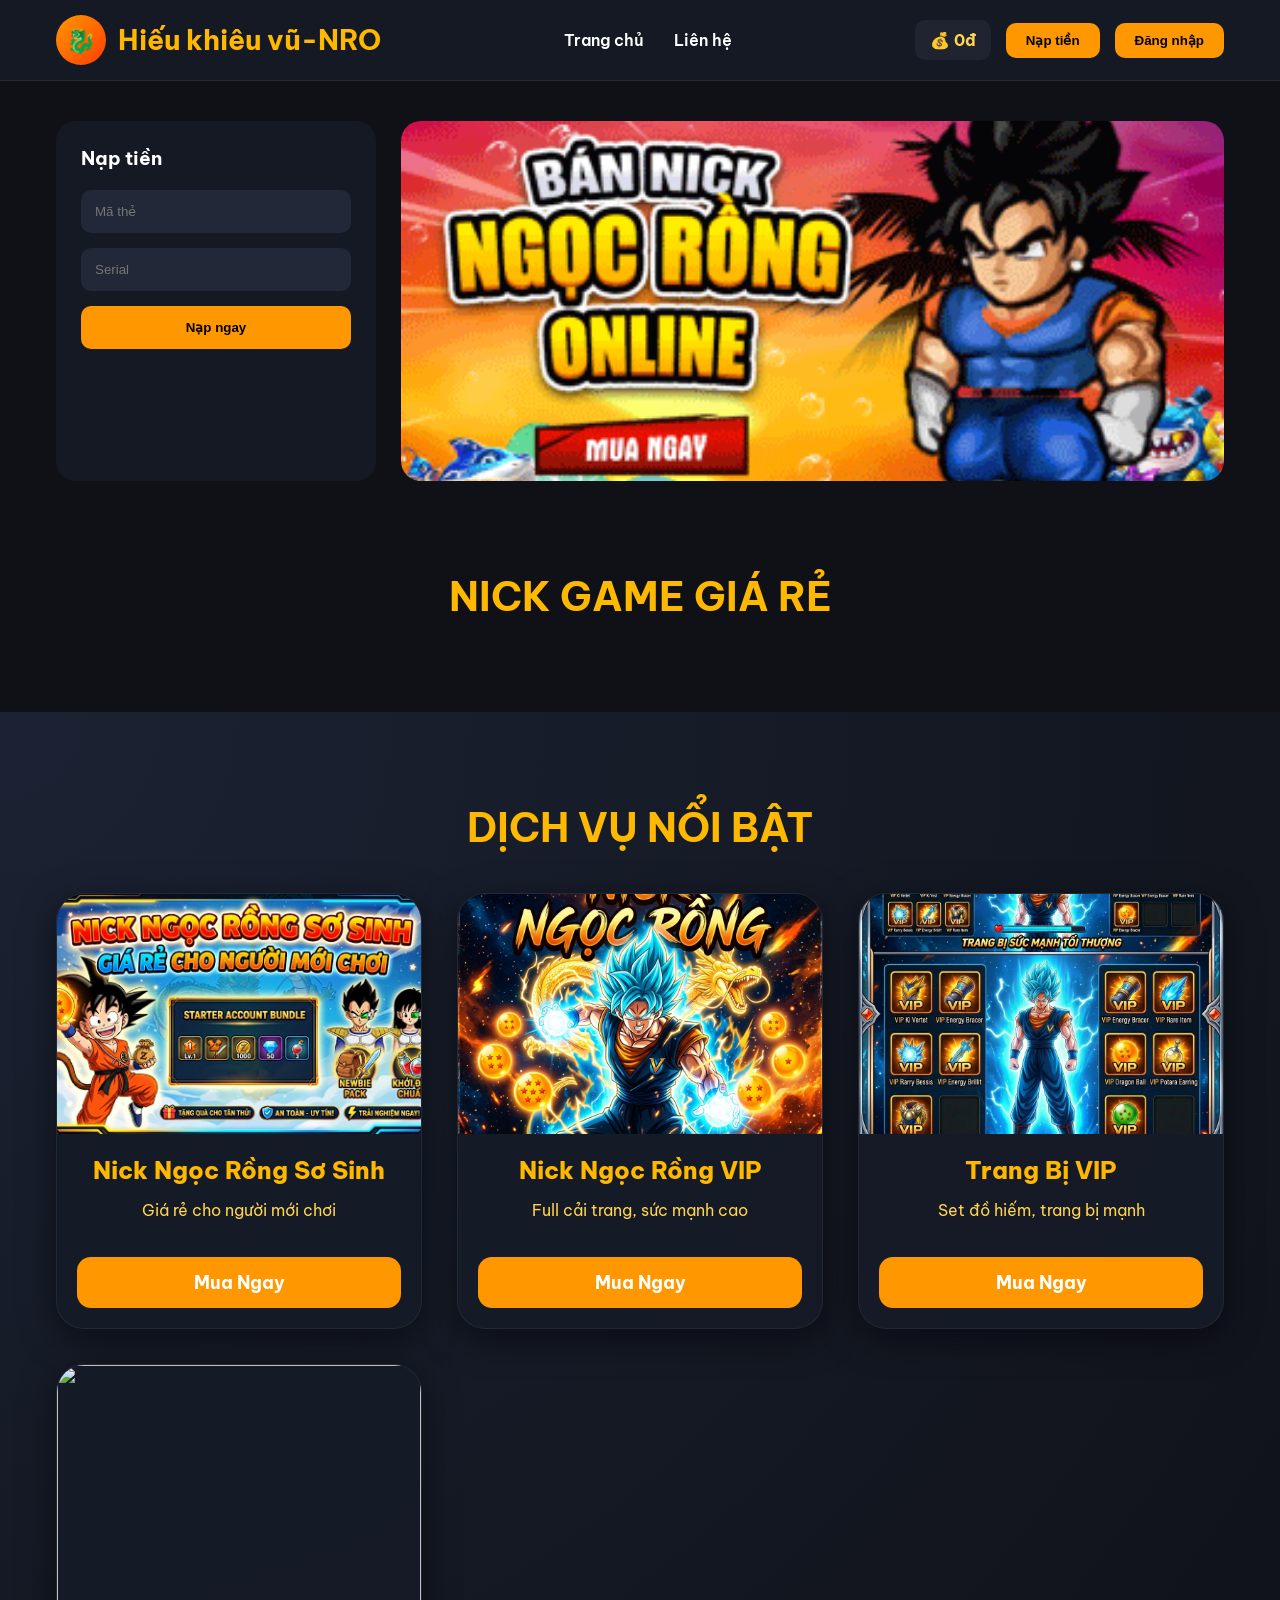
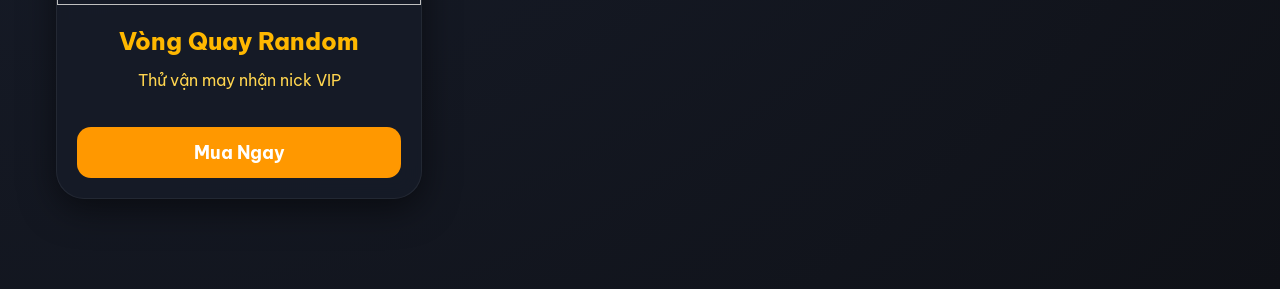
==== commit 939f0175: "upload web" ====
--- a/index.html
+++ b/index.html
@@ -14,247 +14,162 @@
   <link rel="stylesheet" href="css/style.css">
 </head>
 <body>
-
   <header>
-
     <div class="container navbar">
-
       <div class="logo">
         <div class="logo-icon">🐉</div>
         <h1>Hiếu khiêu vũ-NRO</h1>
       </div>
-
       <nav>
         <a href="#">Trang chủ</a>
         <a href="https://www.facebook.com/share/18gwoZBv5W/" target="_blank">Liên hệ</a>
       </nav>
-
       <div class="header-right">
-
-        <div class="balance" id="balance">
-          💰 0đ
-        </div>
-        <button class="login-btn" onclick="openDepositModal()">
-          Nạp tiền
-        </button>
-
-        <button class="login-btn">
-          Đăng nhập
-        </button>
-
+        <div class="balance" id="balance">💰 0đ</div>
+        <button class="login-btn" onclick="openDepositModal()">Nạp tiền</button>
+        <button class="login-btn" onclick="openAuthModal()">Đăng nhập</button>
       </div>
-
     </div>
-
   </header>
 
   <section class="hero">
-
     <div class="container hero-wrapper">
-
+      <!-- BOX NẠP -->
       <div class="deposit-box">
-
         <h3>Nạp tiền</h3>
-
         <input type="text" placeholder="Mã thẻ">
         <input type="text" placeholder="Serial">
-
         <button>Nạp ngay</button>
-
       </div>
 
+      <!-- BANNER -->
+
       <div class="banner">
-
-  <img 
-    id="slider"
-    src="images/hinh1.jpg"
-    alt="banner"
-  >
-
-</div>
-
+        <img id="slider" src="images/banner/hinh1.jpg" alt="banner">
+      </div>
     </div>
-
   </section>
 
+  <!--CÁC CHỨC NĂNG-->
+
   <section class="products">
-
     <div class="container">
-
       <div class="section-title">
         <h2>NICK GAME GIÁ RẺ</h2>
       </div>
-
       <div id="nick-list" class="nick-grid"></div>
-
     </div>
-
   </section>
 
-  <script src="js/main.js"></script>
+  <!--NẠP TIỀN NHANH-->
+
   <div class="modal" id="deposit-modal">
-
-  <div class="modal-content">
-
-    <span class="close-btn" onclick="closeDepositModal()">
-      &times;
-    </span>
-
-    <h2>Nạp tiền vào tài khoản</h2>
-
-    <input 
-      type="number"
-      id="deposit-input"
-      placeholder="Nhập số tiền"
-    >
-
-    <button onclick="depositMoney()">
-      Xác nhận nạp
-    </button>
-
+    <div class="modal-content">
+      <span class="close-btn" onclick="closeDepositModal()">&times;</span>
+      <h2>Nạp tiền vào tài khoản</h2>
+      <input type="number" id="deposit-input" placeholder="Nhập số tiền">
+      <button onclick="depositMoney()">
+        Xác nhận nạp
+      </button>
+    </div>
   </div>
 
-</div>
-<section class="services">
+  <!-- AUTH MODAL -->
 
-  <div class="container">
-
-    <div class="section-title">
-      <h2>DỊCH VỤ NỔI BẬT</h2>
-    </div>
-
-    <div class="service-grid">
-
-      <!-- NICK SƠ SINH -->
-
-      <a href="./nicksosinh.html" class="service-link">
-
-        <div class="service-card">
-
-          <img src="images/sosinh.jpg" alt="">
-
-          <div class="service-content">
-
-            <h3>Nick Ngọc Rồng Sơ Sinh</h3>
-
-            <p>Giá rẻ cho người mới chơi</p>
-
-            <div class="buy-link">
-              Mua Ngay
-            </div>
-
-          </div>
-
-        </div>
-
-      </a>
+   <div class="modal" id="auth-modal">
+    <div class="modal-content">
+      <span class="close-btn" onclick="closeAuthModal()">
+        &times;
+      </span>
+      <h2 id="auth-title">Đăng nhập</h2>
 
 
-      <!-- NICK VIP -->
+      <!-- FORM LOGIN -->
 
-      <a href="./nickvip.html" class="service-link">
+      <div id="login-form">
+        <input type="text" id="login-username" placeholder="Tên đăng nhập">
+        <input type="password" id="login-password" placeholder="Mật khẩu">
 
-        <div class="service-card">
+        <button onclick="login()">Đăng nhập</button>
+        <p>Chưa có tài khoản?
+          <a href="#" onclick="showRegister()">Đăng ký</a>
+        </p>
+      </div>
 
-          <img src="images/vip.jpg" alt="">
+      <!-- FORM REGISTER -->
 
-          <div class="service-content">
+      <div id="register-form" style="display:none;">
+        <input type="text" id="register-username" placeholder="Tên đăng nhập">
+        <input type="password" id="register-password" placeholder="Mật khẩu">
+        <input type="password" id="register-password2" placeholder="Nhập lại mật khẩu">
+        <button onclick="register()">Tạo tài khoản</button>
+        <p>Đã có tài khoản?
+          <a href="#" onclick="showLogin()">Đăng nhập</a>
+        </p>
+      </div>
+    </div>
+  </div>
+  <section class="services">
+    <div class="container">
+      <div class="section-title">
+        <h2>DỊCH VỤ NỔI BẬT</h2>
+      </div>
+      <div class="service-grid">
 
-            <h3>Nick Ngọc Rồng VIP</h3>
+        <!-- NICK SƠ SINH -->
 
-            <p>Full cải trang, sức mạnh cao</p>
+        <a href="./nicksosinh.html" class="service-link">
+          <div class="service-card">
+            <img src="images/sosinh/sosinh.jpg" alt="">
+            <div class="service-content">
+              <h3>Nick Ngọc Rồng Sơ Sinh</h3>
+              <p>Giá rẻ cho người mới chơi</p>
+              <div class="buy-link">Mua Ngay</div>
+            </div>
+          </div>
+        </a>
 
-            <div class="buy-link">
-              Mua Ngay
+        <!-- NICK VIP -->
+
+         <a href="./nickvip.html" class="service-link">
+          <div class="service-card">
+            <img src="images/vip/vip.jpg" alt="">
+            <div class="service-content">
+              <h3>Nick Ngọc Rồng VIP</h3>
+              <p>Full cải trang, sức mạnh cao</p>
+              <div class="buy-link">Mua Ngay</div>
             </div>
+          </div>
+        </a>
 
+        <!-- TRANG BỊ VIP -->
+
+        <a href="./trangbivip.html" class="service-link">
+          <div class="service-card">
+            <img src="images/trangbi/trangbivip.jpg" alt="">
+            <div class="service-content">
+              <h3>Trang Bị VIP</h3>
+              <p>Set đồ hiếm, trang bị mạnh</p>
+              <div class="buy-link">Mua Ngay</div>
+            </div>
           </div>
+        </a>
 
-        </div>
+        <!-- VÒNG QUAY -->
 
-      </a>
-
-
-      <!-- TRANG BỊ VIP -->
-
-      <a href="./trangbivip.html" class="service-link">
-
-        <div class="service-card">
-
-          <img src="images/trangbivip.jpg" alt="">
-
-          <div class="service-content">
-
-            <h3>Trang Bị VIP</h3>
-
-            <p>Set đồ hiếm, trang bị mạnh</p>
-
-            <div class="buy-link">
-              Mua Ngay
+        <a href="./vongquay.html" class="service-link">
+          <div class="service-card">
+            <img src="images/ramdom/ramdom.jpg" alt="">
+            <div class="service-content">
+              <h3>Vòng Quay Random</h3>
+              <p>Thử vận may nhận nick VIP</p>
+              <div class="buy-link">Mua Ngay</div>
             </div>
-
           </div>
-
-        </div>
-
-      </a>
-
-
-      <!-- LÀM THUÊ -->
-
-      <a href="./lamthue.html" class="service-link">
-
-        <div class="service-card">
-
-          <img src="images/thue.jpg" alt="">
-
-          <div class="service-content">
-
-            <h3>Làm Thuê Nhiệm Vụ</h3>
-
-            <p>Làm thuê uy tín giá rẻ</p>
-
-            <div class="buy-link">
-              Mua Ngay
-            </div>
-
-          </div>
-
-        </div>
-
-      </a>
-
-
-      <!-- VÒNG QUAY -->
-
-      <a href="./vongquay.html" class="service-link">
-
-        <div class="service-card">
-
-          <img src="images/random.jpg" alt="">
-
-          <div class="service-content">
-
-            <h3>Vòng Quay Random</h3>
-
-            <p>Thử vận may nhận nick VIP</p>
-
-            <div class="buy-link">
-              Mua Ngay
-            </div>
-
-          </div>
-
-        </div>
-
-      </a>
-
+        </a>
+      </div>
     </div>
-
-  </div>
-
-</section>
-<script src="js/main.js"></script>
-
+  </section>
+  <script src="js/main.js"></script>
 </body>
 </html>
--- a/css/style.css
+++ b/css/style.css
@@ -705,4 +705,280 @@
         font-size:24px;
     }
 
+}
+/* =========================
+   ĐĂNG NHẬP
+========================= */
+.modal {
+
+  display: none;
+
+  position: fixed;
+
+  top: 0;
+  left: 0;
+
+  width: 100%;
+  height: 100%;
+
+  background: rgba(0,0,0,0.6);
+
+  justify-content: center;
+  align-items: center;
+
+  z-index: 9999;
+
+}
+
+.modal-content {
+
+  background:#151923 ;
+
+  width: 400px;
+
+  padding: 30px;
+
+  border-radius: 12px;
+
+  display: flex;
+
+  flex-direction: column;
+
+  gap: 15px;
+
+  position: relative;
+
+}
+
+.modal-content h2 {
+
+  text-align: center;
+
+  color: #ffb800;
+
+}
+
+.modal-content input {
+
+  width: 100%;
+
+  padding: 14px;
+
+  border: none;
+
+  border-radius: 10px;
+
+  background: #222838;
+
+  color: white;
+
+  margin-bottom: 15px;
+
+}
+
+.modal-content button {
+
+  padding: 12px;
+
+  background: #ff9800;
+
+  border: none;
+
+  color: white;
+
+  border-radius: 8px;
+
+  cursor: pointer;
+
+  font-size: 16px;
+
+}
+
+.close-btn {
+
+  position: absolute;
+
+  top: 10px;
+  right: 15px;
+
+  font-size: 28px;
+
+  cursor: pointer;
+
+}
+
+.modal-content p {
+
+  text-align: center;
+
+}
+
+/* =========================
+   CHI TIẾT NICK VIP
+========================= */
+
+.detail-modal-content{
+
+    width:90%;
+    max-width:1000px;
+
+    max-height:90vh;
+
+    overflow-y:auto;
+
+    background:#151923;
+
+    border-radius:24px;
+
+    padding:25px;
+
+}
+
+/* TITLE */
+
+.detail-title{
+
+    font-size:32px;
+
+    font-weight:800;
+
+    color:#ffb800;
+
+    margin-bottom:20px;
+
+    text-align:center;
+
+}
+
+/* INFO */
+
+.detail-info{
+
+    display:flex;
+
+    flex-wrap:wrap;
+
+    gap:15px;
+
+    justify-content:center;
+
+    margin-bottom:25px;
+
+}
+
+.detail-badge{
+
+    background:#222838;
+
+    padding:12px 18px;
+
+    border-radius:12px;
+
+    font-weight:700;
+
+    color:#ffd54f;
+
+}
+
+/* IMAGES */
+
+.detail-images{
+
+    display:grid;
+
+    grid-template-columns:
+    repeat(auto-fit,minmax(250px,1fr));
+
+    gap:20px;
+
+}
+
+.detail-images img{
+
+    width:100%;
+
+    border-radius:18px;
+
+    object-fit:cover;
+
+    transition:0.3s;
+
+    border:2px solid transparent;
+
+}
+
+.detail-images img:hover{
+
+    transform:scale(1.03);
+
+    border-color:#ff9800;
+
+}
+
+/* BUTTON */
+
+.detail-buy-btn{
+
+    width:100%;
+
+    margin-top:25px;
+
+    padding:16px;
+
+    border:none;
+
+    border-radius:16px;
+
+    background:
+    linear-gradient(
+        135deg,
+        #ff9800,
+        #ffb800
+    );
+
+    color:#111;
+
+    font-size:18px;
+
+    font-weight:800;
+
+    cursor:pointer;
+
+    transition:0.3s;
+
+}
+
+.detail-buy-btn:hover{
+
+    transform:translateY(-3px);
+
+    box-shadow:
+    0 10px 25px rgba(255,152,0,0.35);
+
+}
+
+/* MOBILE */
+
+@media (max-width:768px){
+
+    .detail-modal-content{
+
+        width:95%;
+
+        padding:18px;
+
+    }
+
+    .detail-title{
+
+        font-size:24px;
+
+    }
+
+    .detail-images{
+
+        grid-template-columns:1fr;
+
+    }
+
 }
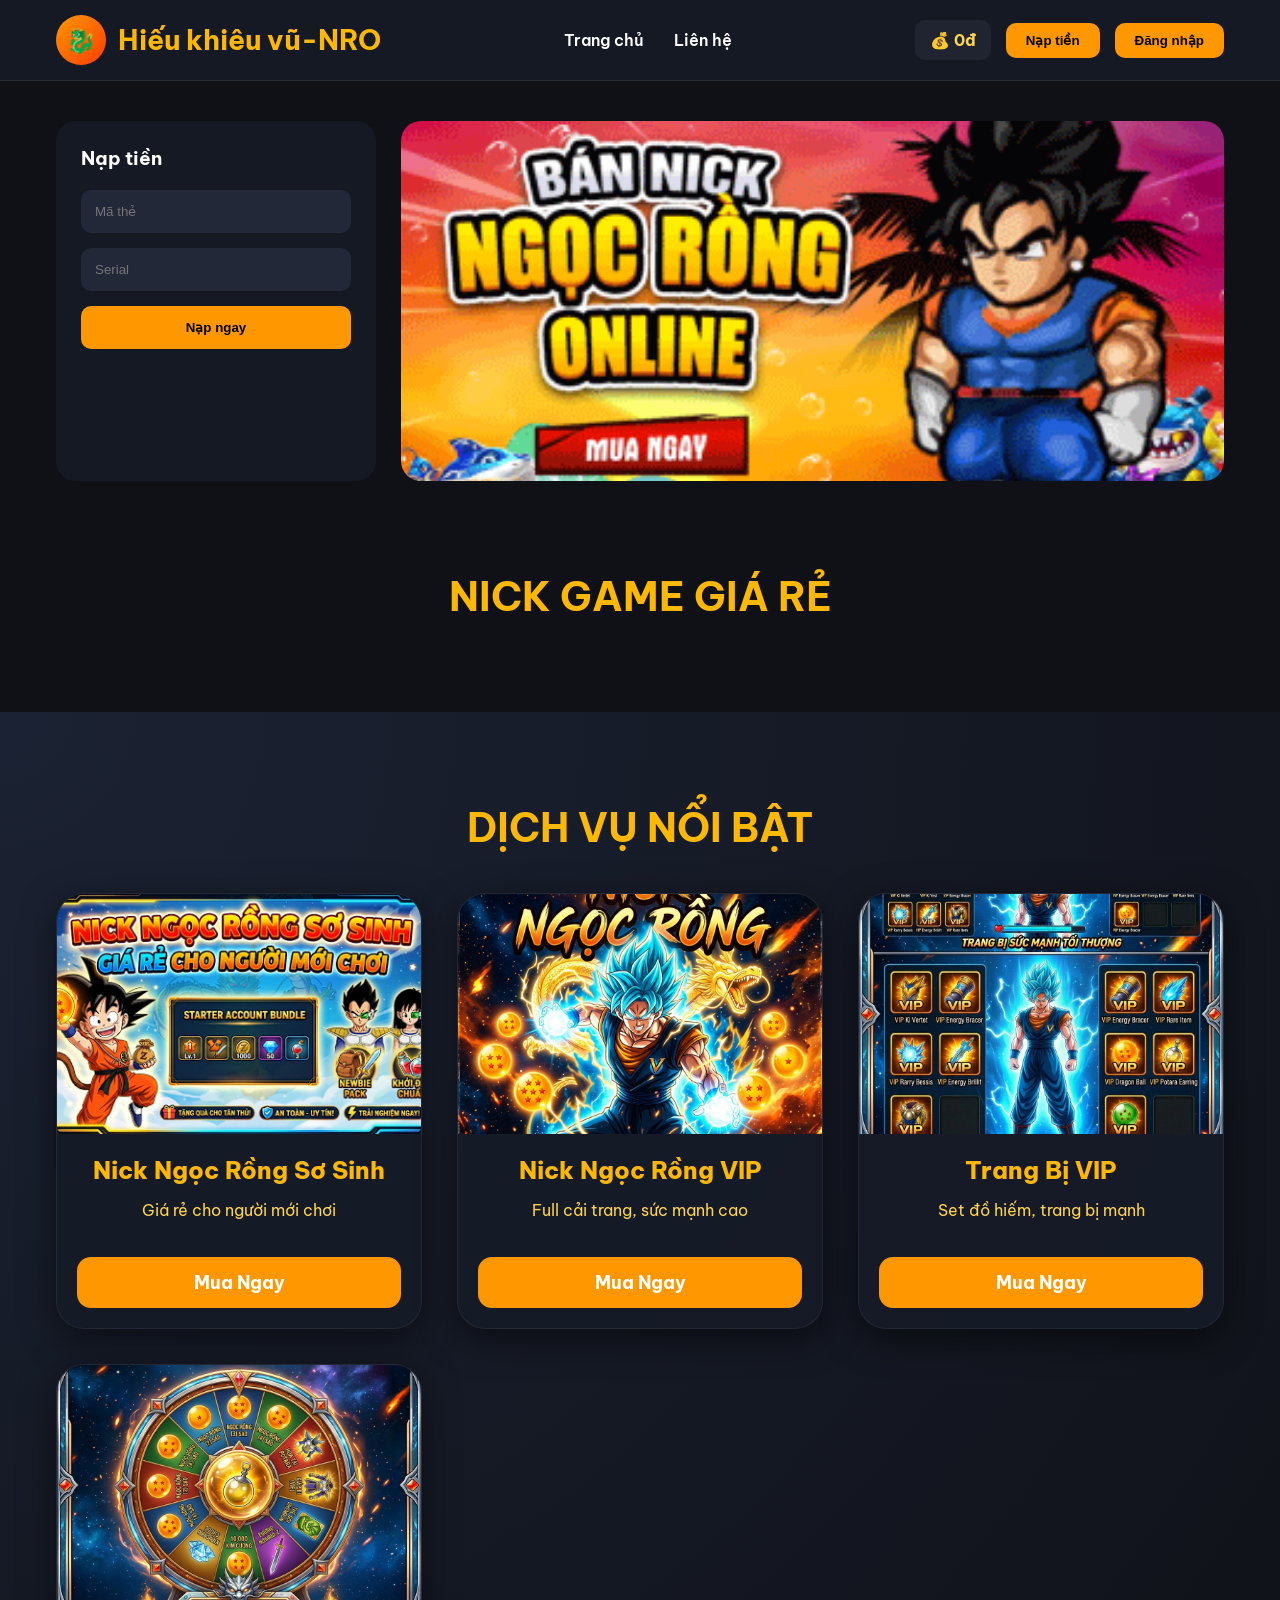
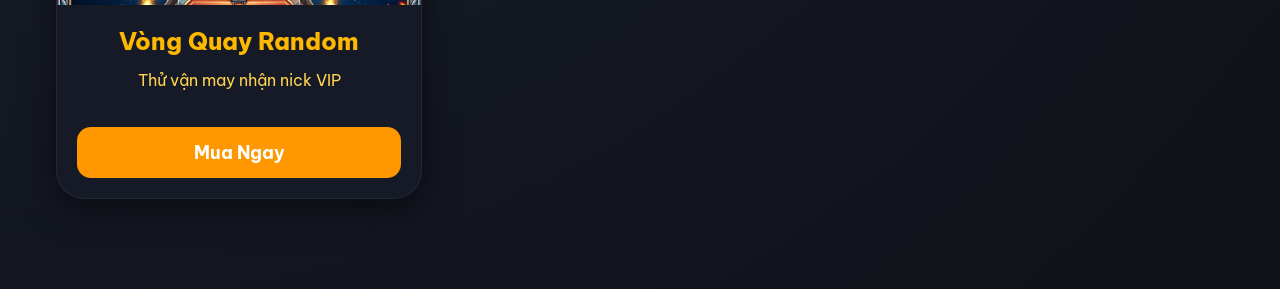
==== commit 57471d1b: "upload web" ====
--- a/index.html
+++ b/index.html
@@ -159,7 +159,7 @@
 
         <a href="./vongquay.html" class="service-link">
           <div class="service-card">
-            <img src="images/ramdom/ramdom.jpg" alt="">
+            <img src="images/vongquayramdom/ramdom.jpg" alt="">
             <div class="service-content">
               <h3>Vòng Quay Random</h3>
               <p>Thử vận may nhận nick VIP</p>
--- a/css/style.css
+++ b/css/style.css
@@ -981,4 +981,606 @@
 
     }
 
-}+}
+/* =========================
+   VÒNG QUAY RAMDOM
+========================= */
+/* =========================
+   VÒNG QUAY RANDOM FULL VIP
+========================= */
+
+.random-section{
+
+    padding:100px 0;
+
+    position:relative;
+
+    overflow:hidden;
+
+    background:
+    radial-gradient(circle at top,#2a1154 0%,#14071f 40%,#0f1117 100%);
+}
+
+/* SAO NỀN */
+
+.random-section::before{
+
+    content:'';
+
+    position:absolute;
+
+    inset:0;
+
+    background:
+    radial-gradient(rgba(255,255,255,0.13) 1px,transparent 1px);
+
+    background-size:40px 40px;
+
+    opacity:.3;
+
+    pointer-events:none;
+}
+
+/* BOX */
+
+/* RANDOM BOX */
+
+.random-box{
+    position:relative;
+}
+
+/* WHEEL */
+
+.wheel-wrapper{
+    position:relative;
+    z-index:1;
+}
+
+/* BUTTON */
+
+.spin-btn{
+
+    position:relative;
+
+    z-index:999;
+
+    cursor:pointer;
+
+    pointer-events:auto;
+}
+/* VIỀN GLOW */
+
+.random-box::before{
+
+    content:'';
+
+    position:absolute;
+
+    inset:-3px;
+
+    border-radius:40px;
+
+    padding:3px;
+
+    background:
+    linear-gradient(
+        135deg,
+        #00d9ff,
+        #ff00f2,
+        #ffb800,
+        #00d9ff
+    );
+
+    -webkit-mask:
+    linear-gradient(#fff 0 0) content-box,
+    linear-gradient(#fff 0 0);
+
+    -webkit-mask-composite:xor;
+
+    mask-composite:exclude;
+
+    animation:borderRotate 7s linear infinite;
+}
+
+@keyframes borderRotate{
+
+    0%{
+        filter:hue-rotate(0deg);
+    }
+
+    100%{
+        filter:hue-rotate(360deg);
+    }
+}
+
+/* TITLE */
+
+.random-title{
+
+    text-align:center;
+
+    font-size:clamp(36px,5vw,62px);
+
+    font-weight:900;
+
+    line-height:1.2;
+
+    margin-bottom:18px;
+
+    background:
+    linear-gradient(
+        to right,
+        #ffe600,
+        #ff9d00,
+        #ff00f2,
+        #00d9ff
+    );
+
+    -webkit-background-clip:text;
+
+    -webkit-text-fill-color:transparent;
+
+    text-shadow:
+    0 0 25px rgba(255,255,255,0.2);
+}
+
+/* DESC */
+
+.random-desc{
+
+    text-align:center;
+
+    max-width:850px;
+
+    margin:auto;
+
+    margin-bottom:55px;
+
+    font-size:clamp(15px,2vw,21px);
+
+    color:#d6dbeb;
+
+    line-height:1.7;
+}
+
+/* POINTER */
+
+.pointer{
+
+    width:0;
+    height:0;
+
+    border-left:30px solid transparent;
+
+    border-right:30px solid transparent;
+
+    border-top:60px solid #ffe600;
+
+    margin:auto;
+
+    position:relative;
+
+    z-index:20;
+
+    filter:
+    drop-shadow(0 0 12px #ffe600)
+    drop-shadow(0 0 25px #ff9800);
+}
+
+/* WRAPPER */
+
+.wheel-wrapper{
+
+    width:100%;
+
+    display:flex;
+
+    justify-content:center;
+
+    align-items:center;
+
+    margin-top:-8px;
+
+    margin-bottom:50px;
+}
+
+/* WHEEL */
+
+.wheel{
+
+    width:min(90vw,600px);
+
+    height:min(90vw,600px);
+
+    border-radius:50%;
+
+    position:relative;
+
+    overflow:hidden;
+
+    border:14px solid rgba(255,255,255,0.95);
+
+    background:#111;
+
+    transition:
+    transform 5s cubic-bezier(0.17,0.67,0.12,0.99);
+
+    box-shadow:
+    0 0 25px #00d9ff,
+    0 0 60px rgba(255,0,242,0.45),
+    0 0 120px rgba(0,217,255,0.25);
+}
+
+/* ĐÈN QUAY */
+
+.wheel::before{
+
+    content:'';
+
+    position:absolute;
+
+    inset:-15px;
+
+    border-radius:50%;
+
+    border:10px dotted #fff;
+
+    animation:spinLights 10s linear infinite;
+
+    filter:
+    drop-shadow(0 0 10px #fff)
+    drop-shadow(0 0 25px #00d9ff);
+}
+
+@keyframes spinLights{
+
+    from{
+        transform:rotate(0deg);
+    }
+
+    to{
+        transform:rotate(360deg);
+    }
+}
+
+/* TÂM */
+
+.wheel::after{
+
+    content:'🎁';
+
+    position:absolute;
+
+    width:clamp(75px,15vw,115px);
+
+    height:clamp(75px,15vw,115px);
+
+    border-radius:50%;
+
+    top:50%;
+    left:50%;
+
+    transform:translate(-50%,-50%);
+
+    display:flex;
+
+    justify-content:center;
+
+    align-items:center;
+
+    font-size:clamp(30px,5vw,48px);
+
+    z-index:30;
+
+    border:7px solid white;
+
+    background:
+    linear-gradient(
+        135deg,
+        #ff00f2,
+        #00d9ff
+    );
+
+    box-shadow:
+    0 0 25px rgba(255,255,255,0.35);
+}
+
+/* =========================
+   WHEEL ITEM
+========================= */
+
+.wheel{
+
+    width:min(90vw,600px);
+    height:min(90vw,600px);
+
+    border-radius:50%;
+
+    position:relative;
+
+    border:14px solid #fff;
+
+    overflow:hidden;
+
+    background:
+    conic-gradient(
+        #ff3d3d 0deg 60deg,
+        #d500f9 60deg 120deg,
+        #00b0ff 120deg 180deg,
+        #00e676 180deg 240deg,
+        #ffd600 240deg 300deg,
+        #ff1744 300deg 360deg
+    );
+
+    box-shadow:
+    0 0 25px #00d9ff,
+    0 0 60px rgba(255,0,242,.4);
+}
+
+/* VẠCH ĐEN */
+
+.wheel::before{
+
+    content:'';
+
+    position:absolute;
+
+    inset:0;
+
+    border-radius:50%;
+
+    background:
+    repeating-conic-gradient(
+        transparent 0deg 50deg,
+        #000 50deg 60deg
+    );
+
+    pointer-events:none;
+}
+
+/* TÂM */
+
+.wheel::after{
+
+    content:'🎁';
+
+    position:absolute;
+
+    width:110px;
+    height:110px;
+
+    border-radius:50%;
+
+    background:
+    linear-gradient(135deg,#d500f9,#00b0ff);
+
+    border:8px solid #fff;
+
+    top:50%;
+    left:50%;
+
+    transform:translate(-50%,-50%);
+
+    display:flex;
+
+    align-items:center;
+
+    justify-content:center;
+
+    font-size:42px;
+
+    z-index:10;
+}
+
+/* LABEL */
+
+.label{
+
+    position:absolute;
+
+    width:140px;
+
+    text-align:center;
+
+    font-size:clamp(15px,2vw,28px);
+
+    font-weight:900;
+
+    color:#fff;
+
+    text-shadow:
+    0 0 5px #000,
+    0 0 10px rgba(0,0,0,.9);
+
+    z-index:5;
+
+    transform-origin:center center;
+}
+
+/* TỪNG Ô */
+
+.label1{
+    top:12%;
+    left:58%;
+    transform:rotate(30deg);
+}
+
+.label2{
+    top:38%;
+    right:2%;
+    transform:rotate(90deg);
+}
+
+.label3{
+    bottom:15%;
+    right:10%;
+    transform:rotate(150deg);
+}
+
+.label4{
+    bottom:15%;
+    left:10%;
+    transform:rotate(-150deg);
+}
+
+.label5{
+    top:40%;
+    left:2%;
+    transform:rotate(-90deg);
+}
+
+.label6{
+    top:12%;
+    left:18%;
+    transform:rotate(-30deg);
+}
+/* MÀU */
+
+
+.item1{
+    background:linear-gradient(135deg,#ff0055,#ff7b00);
+    transform:rotate(0deg);
+}
+
+.item2{
+    background:linear-gradient(135deg,#ff00f2,#6a00ff);
+    transform:rotate(60deg);
+}
+
+.item3{
+    background:linear-gradient(135deg,#00d9ff,#006eff);
+    transform:rotate(120deg);
+}
+
+.item4{
+    background:linear-gradient(135deg,#00ff95,#00c853);
+    transform:rotate(180deg);
+}
+
+.item5{
+    background:linear-gradient(135deg,#ffe600,#ff9800);
+    transform:rotate(240deg);
+}
+
+.item6{
+    background:linear-gradient(135deg,#ff3d3d,#ff006a);
+    transform:rotate(300deg);
+}
+
+/* NÚT QUAY */
+
+.spin-btn{
+
+    display:block;
+
+    margin:auto;
+
+    border:none;
+
+    padding:
+    clamp(16px,2vw,24px)
+    clamp(35px,5vw,60px);
+
+    border-radius:22px;
+
+    background:
+    linear-gradient(
+        135deg,
+        #ff9800,
+        #ff006e
+    );
+
+    color:white;
+
+    font-size:clamp(18px,2.4vw,30px);
+
+    font-weight:900;
+
+    cursor:pointer;
+
+    transition:0.35s;
+
+    box-shadow:
+    0 0 20px rgba(255,0,110,0.45),
+    0 0 45px rgba(255,152,0,0.35);
+}
+
+.spin-btn:hover{
+
+    transform:
+    translateY(-5px)
+    scale(1.05);
+
+    background:
+    linear-gradient(
+        135deg,
+        #ffe600,
+        #ff7b00
+    );
+
+    box-shadow:
+    0 0 25px #ffe600,
+    0 0 50px rgba(255,200,0,0.45);
+}
+
+/* RESULT */
+
+.result{
+
+    margin-top:38px;
+
+    text-align:center;
+
+    min-height:70px;
+
+    font-size:clamp(22px,3vw,34px);
+
+    font-weight:900;
+
+    color:white;
+
+    text-shadow:
+    0 0 12px #00d9ff,
+    0 0 25px #ff00f2;
+}
+
+/* MOBILE */
+
+@media (max-width:768px){
+
+    .random-section{
+
+        padding:60px 0;
+    }
+
+    .random-box{
+
+        padding:40px 15px;
+    }
+
+    .pointer{
+
+        border-left:22px solid transparent;
+
+        border-right:22px solid transparent;
+
+        border-top:45px solid #ffe600;
+    }
+
+    .wheel{
+
+        border-width:8px;
+    }
+
+    .wheel::before{
+
+        border-width:6px;
+    }
+
+    .spin-btn{
+
+        width:100%;
+    }
+
+}
+
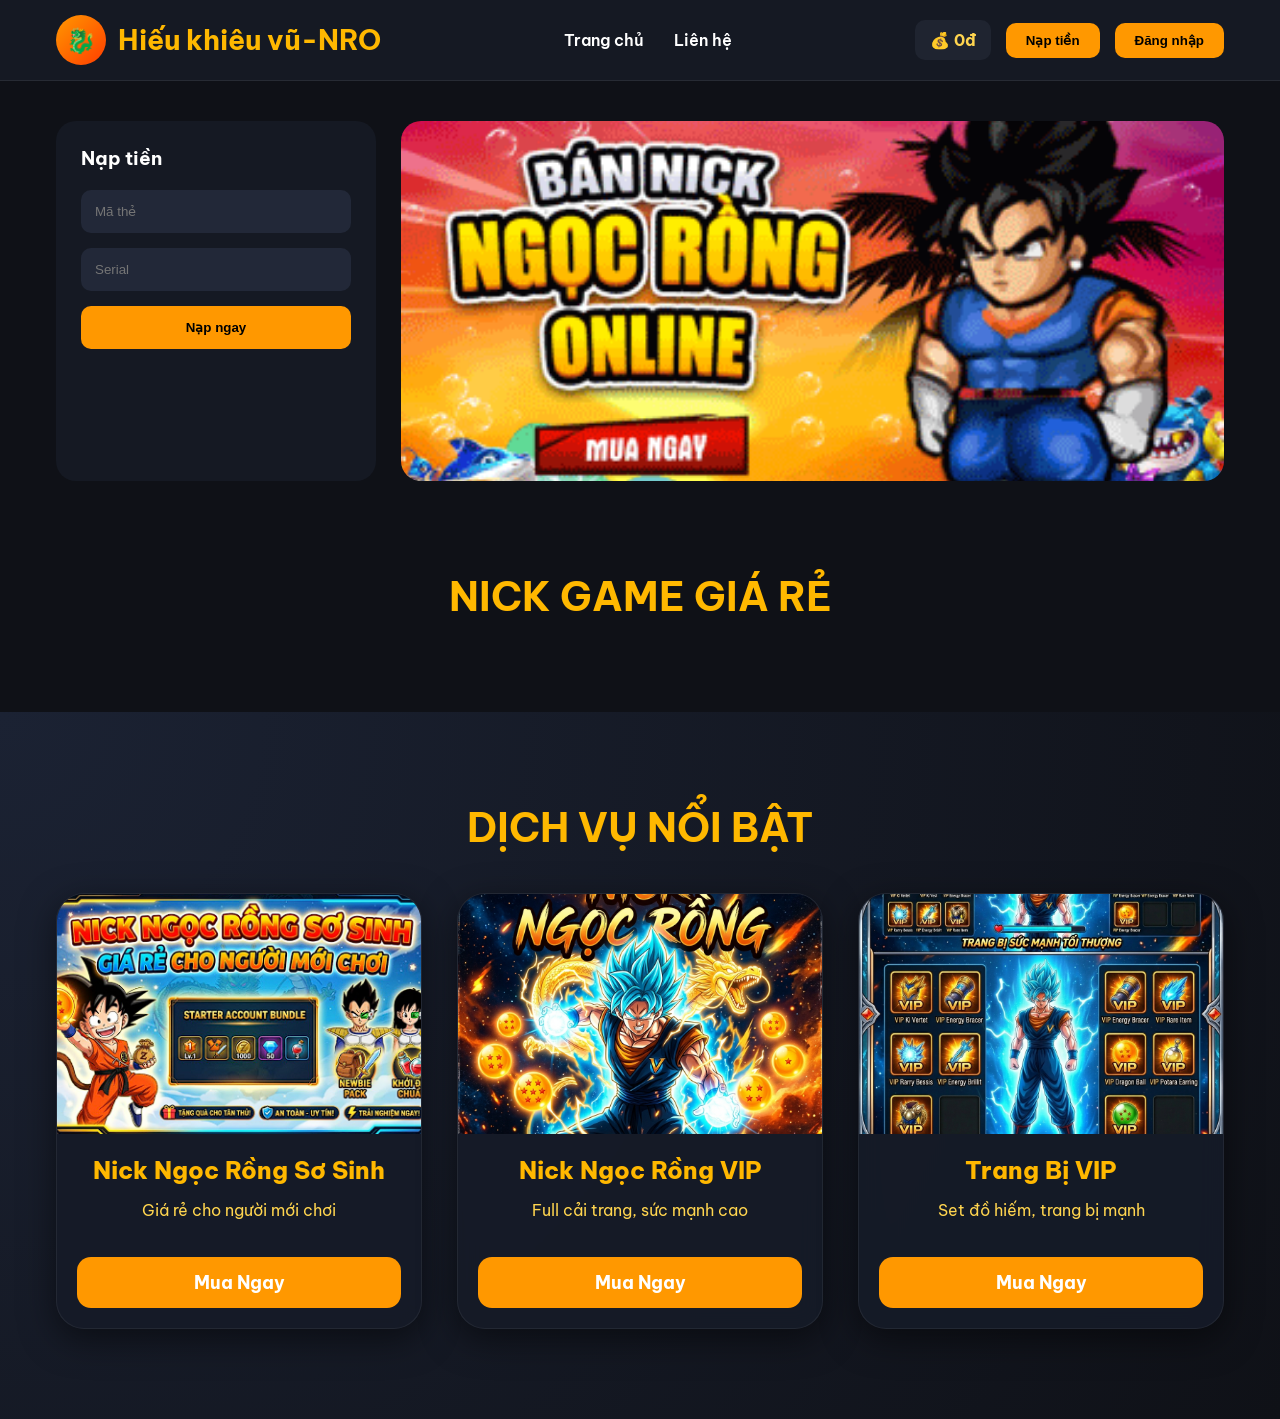
==== commit 18de0f76: "upload web" ====
--- a/index.html
+++ b/index.html
@@ -154,21 +154,6 @@
             </div>
           </div>
         </a>
-
-        <!-- VÒNG QUAY -->
-
-        <a href="./vongquay.html" class="service-link">
-          <div class="service-card">
-            <img src="images/vongquayramdom/ramdom.jpg" alt="">
-            <div class="service-content">
-              <h3>Vòng Quay Random</h3>
-              <p>Thử vận may nhận nick VIP</p>
-              <div class="buy-link">Mua Ngay</div>
-            </div>
-          </div>
-        </a>
-      </div>
-    </div>
   </section>
   <script src="js/main.js"></script>
 </body>
--- a/css/style.css
+++ b/css/style.css
@@ -982,605 +982,3 @@
     }
 
 }
-/* =========================
-   VÒNG QUAY RAMDOM
-========================= */
-/* =========================
-   VÒNG QUAY RANDOM FULL VIP
-========================= */
-
-.random-section{
-
-    padding:100px 0;
-
-    position:relative;
-
-    overflow:hidden;
-
-    background:
-    radial-gradient(circle at top,#2a1154 0%,#14071f 40%,#0f1117 100%);
-}
-
-/* SAO NỀN */
-
-.random-section::before{
-
-    content:'';
-
-    position:absolute;
-
-    inset:0;
-
-    background:
-    radial-gradient(rgba(255,255,255,0.13) 1px,transparent 1px);
-
-    background-size:40px 40px;
-
-    opacity:.3;
-
-    pointer-events:none;
-}
-
-/* BOX */
-
-/* RANDOM BOX */
-
-.random-box{
-    position:relative;
-}
-
-/* WHEEL */
-
-.wheel-wrapper{
-    position:relative;
-    z-index:1;
-}
-
-/* BUTTON */
-
-.spin-btn{
-
-    position:relative;
-
-    z-index:999;
-
-    cursor:pointer;
-
-    pointer-events:auto;
-}
-/* VIỀN GLOW */
-
-.random-box::before{
-
-    content:'';
-
-    position:absolute;
-
-    inset:-3px;
-
-    border-radius:40px;
-
-    padding:3px;
-
-    background:
-    linear-gradient(
-        135deg,
-        #00d9ff,
-        #ff00f2,
-        #ffb800,
-        #00d9ff
-    );
-
-    -webkit-mask:
-    linear-gradient(#fff 0 0) content-box,
-    linear-gradient(#fff 0 0);
-
-    -webkit-mask-composite:xor;
-
-    mask-composite:exclude;
-
-    animation:borderRotate 7s linear infinite;
-}
-
-@keyframes borderRotate{
-
-    0%{
-        filter:hue-rotate(0deg);
-    }
-
-    100%{
-        filter:hue-rotate(360deg);
-    }
-}
-
-/* TITLE */
-
-.random-title{
-
-    text-align:center;
-
-    font-size:clamp(36px,5vw,62px);
-
-    font-weight:900;
-
-    line-height:1.2;
-
-    margin-bottom:18px;
-
-    background:
-    linear-gradient(
-        to right,
-        #ffe600,
-        #ff9d00,
-        #ff00f2,
-        #00d9ff
-    );
-
-    -webkit-background-clip:text;
-
-    -webkit-text-fill-color:transparent;
-
-    text-shadow:
-    0 0 25px rgba(255,255,255,0.2);
-}
-
-/* DESC */
-
-.random-desc{
-
-    text-align:center;
-
-    max-width:850px;
-
-    margin:auto;
-
-    margin-bottom:55px;
-
-    font-size:clamp(15px,2vw,21px);
-
-    color:#d6dbeb;
-
-    line-height:1.7;
-}
-
-/* POINTER */
-
-.pointer{
-
-    width:0;
-    height:0;
-
-    border-left:30px solid transparent;
-
-    border-right:30px solid transparent;
-
-    border-top:60px solid #ffe600;
-
-    margin:auto;
-
-    position:relative;
-
-    z-index:20;
-
-    filter:
-    drop-shadow(0 0 12px #ffe600)
-    drop-shadow(0 0 25px #ff9800);
-}
-
-/* WRAPPER */
-
-.wheel-wrapper{
-
-    width:100%;
-
-    display:flex;
-
-    justify-content:center;
-
-    align-items:center;
-
-    margin-top:-8px;
-
-    margin-bottom:50px;
-}
-
-/* WHEEL */
-
-.wheel{
-
-    width:min(90vw,600px);
-
-    height:min(90vw,600px);
-
-    border-radius:50%;
-
-    position:relative;
-
-    overflow:hidden;
-
-    border:14px solid rgba(255,255,255,0.95);
-
-    background:#111;
-
-    transition:
-    transform 5s cubic-bezier(0.17,0.67,0.12,0.99);
-
-    box-shadow:
-    0 0 25px #00d9ff,
-    0 0 60px rgba(255,0,242,0.45),
-    0 0 120px rgba(0,217,255,0.25);
-}
-
-/* ĐÈN QUAY */
-
-.wheel::before{
-
-    content:'';
-
-    position:absolute;
-
-    inset:-15px;
-
-    border-radius:50%;
-
-    border:10px dotted #fff;
-
-    animation:spinLights 10s linear infinite;
-
-    filter:
-    drop-shadow(0 0 10px #fff)
-    drop-shadow(0 0 25px #00d9ff);
-}
-
-@keyframes spinLights{
-
-    from{
-        transform:rotate(0deg);
-    }
-
-    to{
-        transform:rotate(360deg);
-    }
-}
-
-/* TÂM */
-
-.wheel::after{
-
-    content:'🎁';
-
-    position:absolute;
-
-    width:clamp(75px,15vw,115px);
-
-    height:clamp(75px,15vw,115px);
-
-    border-radius:50%;
-
-    top:50%;
-    left:50%;
-
-    transform:translate(-50%,-50%);
-
-    display:flex;
-
-    justify-content:center;
-
-    align-items:center;
-
-    font-size:clamp(30px,5vw,48px);
-
-    z-index:30;
-
-    border:7px solid white;
-
-    background:
-    linear-gradient(
-        135deg,
-        #ff00f2,
-        #00d9ff
-    );
-
-    box-shadow:
-    0 0 25px rgba(255,255,255,0.35);
-}
-
-/* =========================
-   WHEEL ITEM
-========================= */
-
-.wheel{
-
-    width:min(90vw,600px);
-    height:min(90vw,600px);
-
-    border-radius:50%;
-
-    position:relative;
-
-    border:14px solid #fff;
-
-    overflow:hidden;
-
-    background:
-    conic-gradient(
-        #ff3d3d 0deg 60deg,
-        #d500f9 60deg 120deg,
-        #00b0ff 120deg 180deg,
-        #00e676 180deg 240deg,
-        #ffd600 240deg 300deg,
-        #ff1744 300deg 360deg
-    );
-
-    box-shadow:
-    0 0 25px #00d9ff,
-    0 0 60px rgba(255,0,242,.4);
-}
-
-/* VẠCH ĐEN */
-
-.wheel::before{
-
-    content:'';
-
-    position:absolute;
-
-    inset:0;
-
-    border-radius:50%;
-
-    background:
-    repeating-conic-gradient(
-        transparent 0deg 50deg,
-        #000 50deg 60deg
-    );
-
-    pointer-events:none;
-}
-
-/* TÂM */
-
-.wheel::after{
-
-    content:'🎁';
-
-    position:absolute;
-
-    width:110px;
-    height:110px;
-
-    border-radius:50%;
-
-    background:
-    linear-gradient(135deg,#d500f9,#00b0ff);
-
-    border:8px solid #fff;
-
-    top:50%;
-    left:50%;
-
-    transform:translate(-50%,-50%);
-
-    display:flex;
-
-    align-items:center;
-
-    justify-content:center;
-
-    font-size:42px;
-
-    z-index:10;
-}
-
-/* LABEL */
-
-.label{
-
-    position:absolute;
-
-    width:140px;
-
-    text-align:center;
-
-    font-size:clamp(15px,2vw,28px);
-
-    font-weight:900;
-
-    color:#fff;
-
-    text-shadow:
-    0 0 5px #000,
-    0 0 10px rgba(0,0,0,.9);
-
-    z-index:5;
-
-    transform-origin:center center;
-}
-
-/* TỪNG Ô */
-
-.label1{
-    top:12%;
-    left:58%;
-    transform:rotate(30deg);
-}
-
-.label2{
-    top:38%;
-    right:2%;
-    transform:rotate(90deg);
-}
-
-.label3{
-    bottom:15%;
-    right:10%;
-    transform:rotate(150deg);
-}
-
-.label4{
-    bottom:15%;
-    left:10%;
-    transform:rotate(-150deg);
-}
-
-.label5{
-    top:40%;
-    left:2%;
-    transform:rotate(-90deg);
-}
-
-.label6{
-    top:12%;
-    left:18%;
-    transform:rotate(-30deg);
-}
-/* MÀU */
-
-
-.item1{
-    background:linear-gradient(135deg,#ff0055,#ff7b00);
-    transform:rotate(0deg);
-}
-
-.item2{
-    background:linear-gradient(135deg,#ff00f2,#6a00ff);
-    transform:rotate(60deg);
-}
-
-.item3{
-    background:linear-gradient(135deg,#00d9ff,#006eff);
-    transform:rotate(120deg);
-}
-
-.item4{
-    background:linear-gradient(135deg,#00ff95,#00c853);
-    transform:rotate(180deg);
-}
-
-.item5{
-    background:linear-gradient(135deg,#ffe600,#ff9800);
-    transform:rotate(240deg);
-}
-
-.item6{
-    background:linear-gradient(135deg,#ff3d3d,#ff006a);
-    transform:rotate(300deg);
-}
-
-/* NÚT QUAY */
-
-.spin-btn{
-
-    display:block;
-
-    margin:auto;
-
-    border:none;
-
-    padding:
-    clamp(16px,2vw,24px)
-    clamp(35px,5vw,60px);
-
-    border-radius:22px;
-
-    background:
-    linear-gradient(
-        135deg,
-        #ff9800,
-        #ff006e
-    );
-
-    color:white;
-
-    font-size:clamp(18px,2.4vw,30px);
-
-    font-weight:900;
-
-    cursor:pointer;
-
-    transition:0.35s;
-
-    box-shadow:
-    0 0 20px rgba(255,0,110,0.45),
-    0 0 45px rgba(255,152,0,0.35);
-}
-
-.spin-btn:hover{
-
-    transform:
-    translateY(-5px)
-    scale(1.05);
-
-    background:
-    linear-gradient(
-        135deg,
-        #ffe600,
-        #ff7b00
-    );
-
-    box-shadow:
-    0 0 25px #ffe600,
-    0 0 50px rgba(255,200,0,0.45);
-}
-
-/* RESULT */
-
-.result{
-
-    margin-top:38px;
-
-    text-align:center;
-
-    min-height:70px;
-
-    font-size:clamp(22px,3vw,34px);
-
-    font-weight:900;
-
-    color:white;
-
-    text-shadow:
-    0 0 12px #00d9ff,
-    0 0 25px #ff00f2;
-}
-
-/* MOBILE */
-
-@media (max-width:768px){
-
-    .random-section{
-
-        padding:60px 0;
-    }
-
-    .random-box{
-
-        padding:40px 15px;
-    }
-
-    .pointer{
-
-        border-left:22px solid transparent;
-
-        border-right:22px solid transparent;
-
-        border-top:45px solid #ffe600;
-    }
-
-    .wheel{
-
-        border-width:8px;
-    }
-
-    .wheel::before{
-
-        border-width:6px;
-    }
-
-    .spin-btn{
-
-        width:100%;
-    }
-
-}
-
